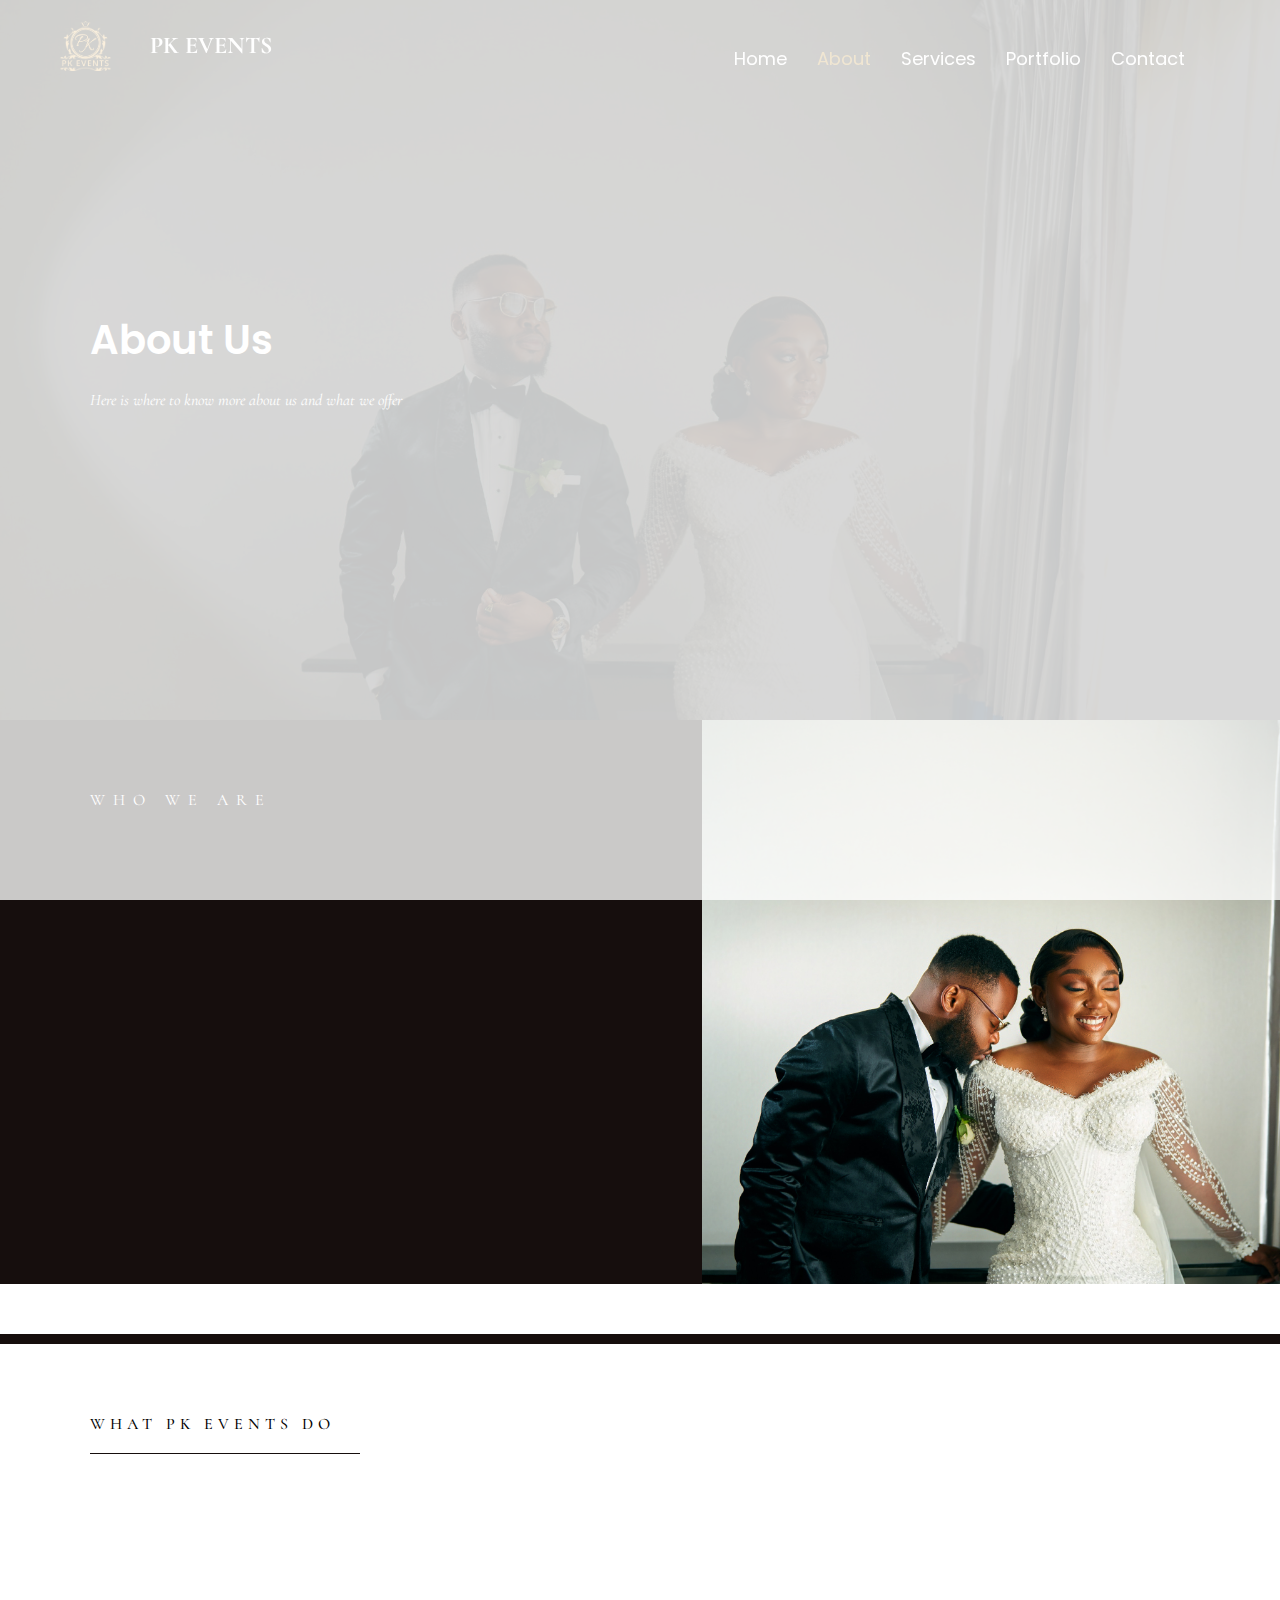
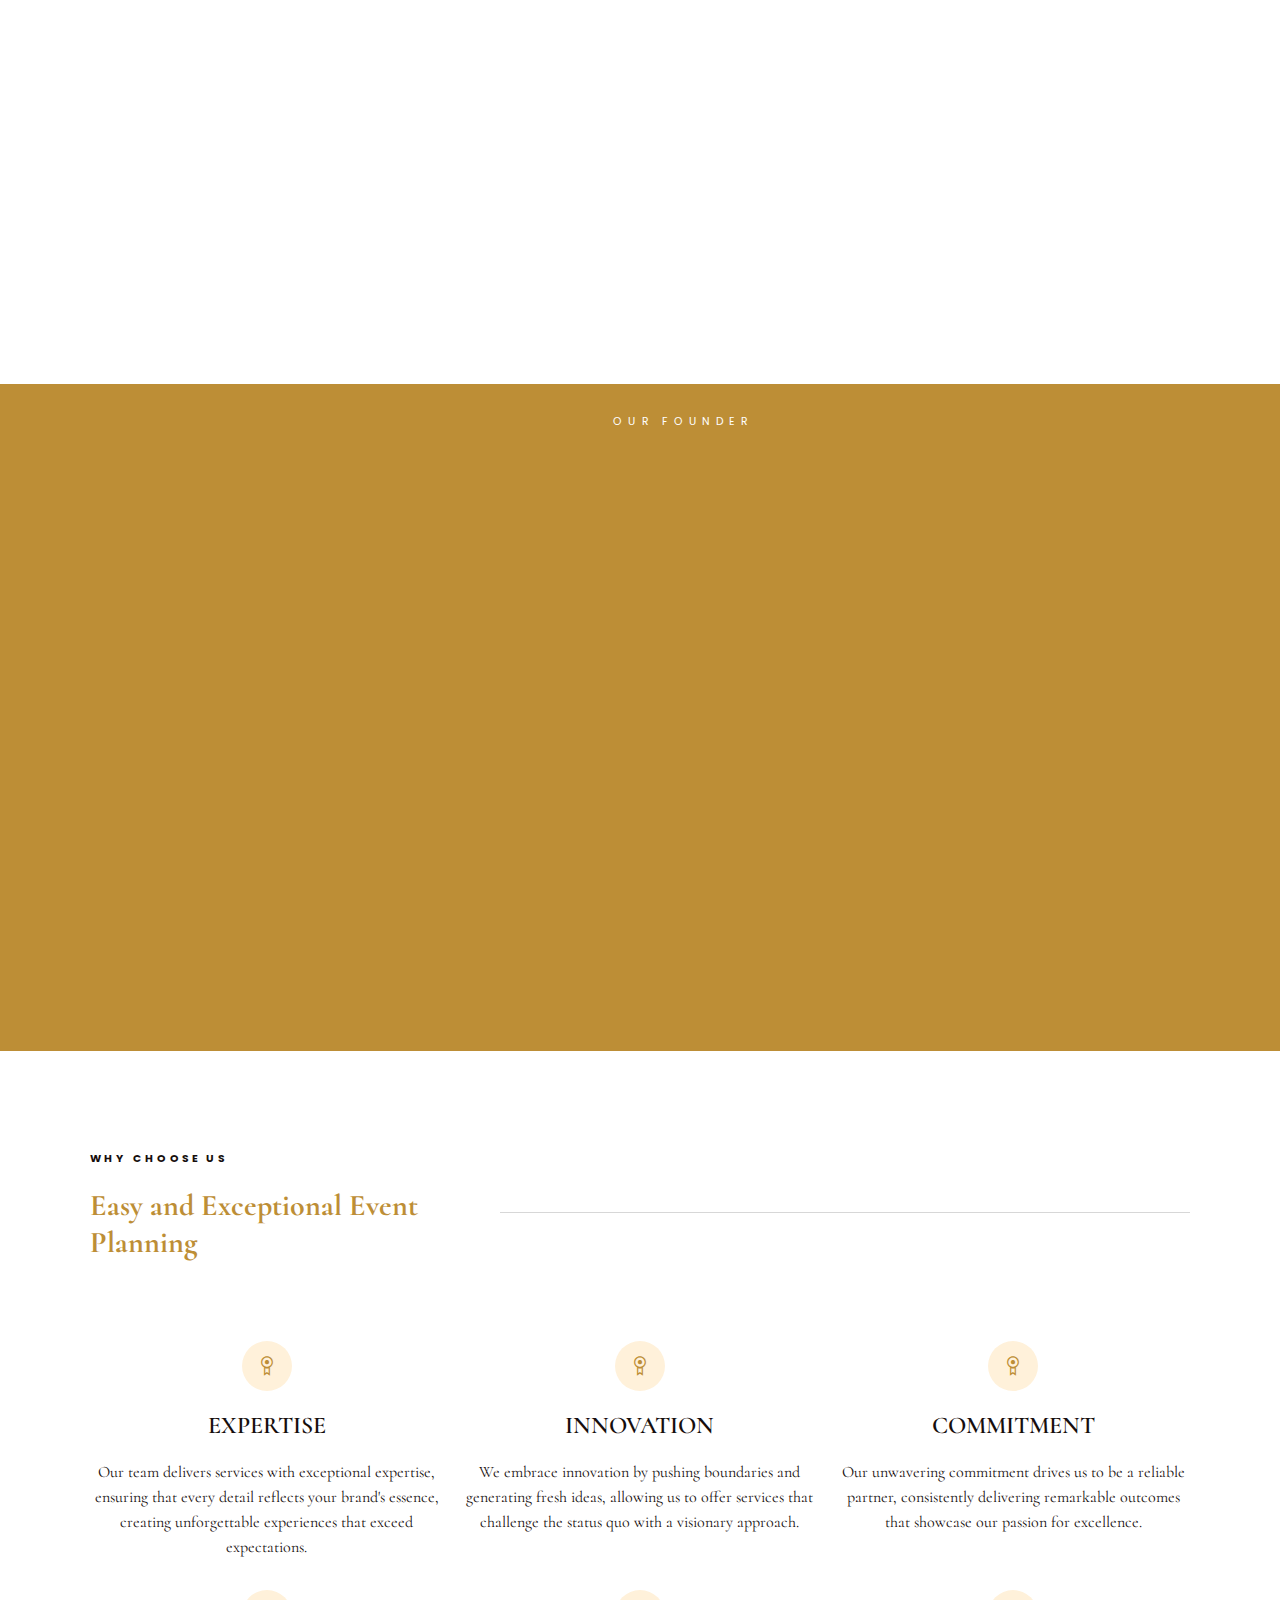
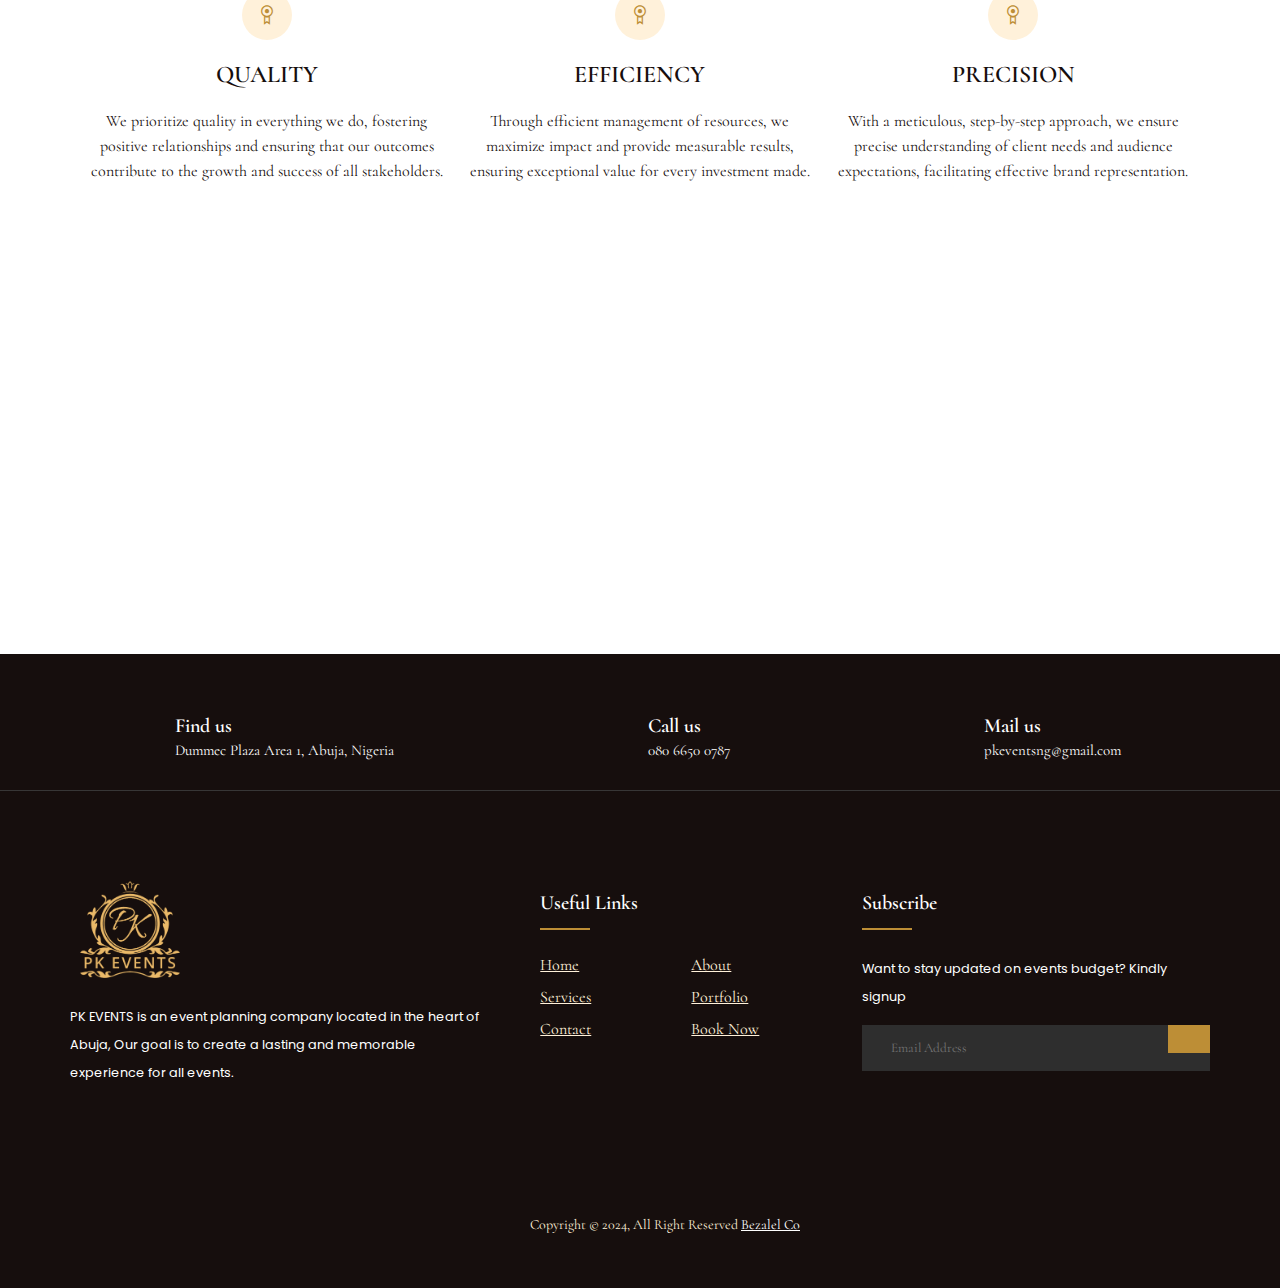
==== about.html @ f6551517 "first commit" ====
<!DOCTYPE html>
<html lang="en">
<head>
    <meta charset="UTF-8">
    <meta name="viewport" content="width=device-width, initial-scale=1.0">
    <title>PK EVENTS | About Us</title>
    <meta name="description" content="CREATING EXQUISITE EVENTS">


    <link rel="stylesheet" href="https://cdnjs.cloudflare.com/ajax/libs/OwlCarousel2/2.3.4/assets/owl.carousel.min.css" integrity="sha512-tS3S5qG0BlhnQROyJXvNjeEM4UpMXHrQfTGmbQ1gKmelCxlSEBUaxhRBj/EFTzpbP4RVSrpEikbmdJobCvhE3g==" crossorigin="anonymous" referrerpolicy="no-referrer" />
    <link rel="stylesheet" href="https://cdnjs.cloudflare.com/ajax/libs/OwlCarousel2/2.3.4/assets/owl.theme.default.min.css" integrity="sha512-sMXtMNL1zRzolHYKEujM2AqCLUR9F2C4/05cdbxjjLSRvMQIciEPCQZo++nk7go3BtSuK9kfa/s+a4f4i5pLkw==" crossorigin="anonymous" referrerpolicy="no-referrer" />


    <link rel="stylesheet" href="https://themify.me/wp-content/themes/themifyme/css/themify-icons.css">

    <!--==========FavIcon========-->
    <link rel="icon" type="image/x-icon" href="/image/logo.png">

    <!--============Google Fonts================-->

    <link rel="preconnect" href="https://fonts.googleapis.com">
    <link rel="preconnect" href="https://fonts.gstatic.com" crossorigin>

    <link href="https://fonts.googleapis.com/css2?family=Cormorant+Garamond:ital,wght@0,300;0,400;0,500;0,600;0,700;1,300;1,400;1,500;1,600;1,700&display=swap" rel="stylesheet">


    <link href="https://fonts.googleapis.com/css2?family=Raleway:ital,wght@0,100..900;1,100..900&display=swap" rel="stylesheet">

    
    
    <link href="https://fonts.googleapis.com/css2?family=Parisienne&display=swap" rel="stylesheet">
    <!--====================Font Awesome======================-->

    <link rel="stylesheet" href="https://cdnjs.cloudflare.com/ajax/libs/font-awesome/6.1.2/css/all.min.css" 
     integrity="sha512-1sCRPdkRXhBV2PBLUdRb4tMg1w2YPf37qatUFeS7zlBy7jJI8Lf4VHwWfZZfpXtYSLy85pkm9GaYVYMfw5BC1A=="
      crossorigin="anonymous" 
     referrerpolicy="no-referrer" />

     <link rel="stylesheet" href="path/to/font-awesome/css/font-awesome.min.css">

     <link rel="stylesheet" href="https://cdnjs.cloudflare.com/ajax/libs/font-awesome/6.0.0-beta3/css/all.min.css" integrity="sha384-k6RqeWeci5ZR/Lv4MR0sA0FfDOM63cbz6SMjf2PgxGRc5mWut8PjCoanOz3Di0A4" crossorigin="anonymous">

    <!--=====Cascading Style Sheet====-->

     <link rel="stylesheet" href="style.css">

     <link rel="stylesheet" href="css/themify-icons.css">
     <link rel="stylesheet" href="css/plugins.css" />
     <link rel="stylesheet" href="css/font-awesome.min.css">


     <!---------------------CSP--------------------->
     


     <!--=====Media Query====-->

     <link rel="stylesheet" href="mediaquery.css">

    <!--============ Boxicons ===============-->

    <link href='https://unpkg.com/boxicons@2.1.4/css/boxicons.min.css' rel='stylesheet'>
  
    <!------------AOS--------------->
  <link href="https://cdn.jsdelivr.net/npm/aos@2.3.4/dist/aos.css" rel="stylesheet">

  <!-------------------YOUTUBE POPUP---------------------------->


  <link rel="stylesheet" href="YouTubePopUp.css">




</head>
<body>

     <!-- Preloader -->
     <div class="preloader-bg"></div>
     <div id="preloader">
         <div id="preloader-status">
             <div class="preloader-position loader"> <span></span> </div>
         </div>
     </div>


    <header>
        <nav class="navbar">
            <div class="logo">
                <a href="index.html"><img src="image/logo.png">
                <h4>PK EVENTS</h4></a>
            </div>
            <div class="menu-icon">
                <i class="ti-menu"></i>
            </div>
            <ul class="nav-menu">
                <li><a href="index.html" class="nav-link active">Home</a></li>
                <li><a href="about.html" class="nav-link">About</a></li>
                <li><a href="about.html#service" class="nav-link">Services</a></li>
                <li><a href="portfolio.html" class="nav-link">Portfolio</a></li>
                <li><a href="book.html" class="nav-link">Contact</a></li>
            </ul>
        </nav>
    </header>



    <!-------------------------HERO FOR OTHER PAGE------------------------------>

   <section id="hero">

        <div class="hero1">
            <h2>About Us</h2>
            <p>Here is where to know more about us and what we offer</p>
        </div>


   </section>


   <!-------------------------WELCOME--------------------->


   <section id="wec">

    <div class="wec0">
        <div class="wec1">
            <h6>WHO WE ARE</h6>
            <h2 data-aos="fade-up">Crafting <span>Celebrations</span> Made For You.</h2>
            <p data-aos="fade-up" data-aos-delay="200">At PK Events, we are a Abuja-based event planning company dedicated to delivering exceptional and personalized event experiences. We specialize in event design, planning, and management, ensuring every detail reflects your unique vision. Whether you're hosting a small gathering or a grand celebration, we bring creativity and precision to every event, making it truly unforgettable.

                <br><br>With a network of top-tier vendors and a team committed to excellence, we ensure every detail is covered to provide exceptional quality and comfort. Our focus is on delivering unmatched customer service while crafting events that truly stand out.</p>
        </div>

        <div class="wec-image">
            <img src="image/19.jpg" alt="image" data-aos="fade-up" data-aos-delay="300">
        </div>
    </div>
</section>


<!-------------------------READ ABOUT US--------------------->

<section id="service">
    <div class="service1">
        <div class="service2">

            <h3>WHAT PK EVENTS DO</h3>
            <!-- <div class="line"></div> -->

        </div>
        <div class="service3">
            

                <div class="service4" data-aos="fade-right">

                    <h2 style="color: var(--dark-main-color);">EVENTS PLANNING</h2>
                    <p>Our event planning services bring your vision to life. From concept to execution, we manage every detail to ensure a seamless experience. Whether it's a wedding, corporate event, or special celebration, our dedicated team focuses on logistics, vendor coordination, and design. Let us create memorable moments tailored to your needs, allowing you to relax and enjoy the process.</p>
                    
                </div>
    
                <div class="service4"data-aos="fade-up" data-aos-delay="200">
    
                    <h2 style="color: var(--dark-main-color);">COOPERATE EVENTS</h2>
                    <p>Our corporate event planning ensures seamless execution from start to finish. Whether it’s a small meeting or a large conference, we handle everything—venue selection, logistics, and vendor coordination—allowing you to focus on your business goals. We bring precision and attention to detail, ensuring a professional and impactful event.</p>
                   
                </div>
    
    
                <div class="service4"data-aos="fade-left" data-aos-delay="300">
    
                    <h2 style="color: var(--dark-main-color);">EVENTS CONSULTANCY</h2>
                    <p>Our event consultancy services offer expert guidance tailored to your needs. We assist with refining your vision, managing logistics, and ensuring all details align with your goals. Whether you seek strategic advice or execution support, our dedicated team is committed to making your event a success. Let us help you create impactful experiences that resonate.</p>
                    
                </div>


        
            
        </div>
    </div>
   </section>


   <!------------------------FOUNDER------------------------->

   <section id="fou">

        

    <div class="fou0">

        <div class="fou-image">
            <img src="image/8.jpg" alt="image" data-aos="fade-up" data-aos-delay="300">
        </div>


        <div class="fou1">
            <h6>OUR FOUNDER</h6>
            <h2 data-aos="fade-up">MEET THE <span>Founder</span></h2>
            <p data-aos="fade-up" data-aos-delay="200">Chinenye is the founder and creative visionary behind PK Events, a company celebrated for crafting exceptional event experiences. With a background in event planning and a passion for turning dreams into reality, she has earned a reputation for her meticulous attention to detail and a personalized approach to each project.

                <br><br>Chinenye and her talented team have successfully planned over 100 events, ranging from stunning weddings to impactful corporate gatherings. Her journey began with a desire to create memorable occasions that reflect clients' unique personalities. Chinenye's ability to manage complex logistics with grace and professionalism has made her a sought-after expert in the industry.
                
                <br><br>At PK Events, she leads her dedicated team to ensure every detail is executed flawlessly, from initial concept to final execution. Her commitment to excellence and passion for seamless experiences have earned her the trust and loyalty of her clients, making PK Events a top choice for those seeking unforgettable celebrations.</p>
        </div>

        
    </div>

    




</section>



<!-------------------------BLUEPRINT-------------------------------------->


<section id="sce">
    <div class="sce0">
        <div class="sce1">
            <h6>WHY CHOOSE US</h6>

            <div class="bp">
                <h1>Easy and Exceptional Event Planning</h1>
                <div class="bp-line"></div>
            </div>
            
        </div>

        <div class="blp">

            <div class="blp1">

                <div class="badge-container">
                    <i class="ti-medall-alt badge-icon"></i>
                </div>

                <h3>EXPERTISE</h3>
                <p>Our team delivers services with exceptional expertise, ensuring that every detail reflects your brand's essence, creating unforgettable experiences that exceed expectations.</p>
            </div>

            <div class="blp1">

                <div class="badge-container">
                    <i class="ti-medall-alt badge-icon"></i>
                </div>

                <h3>INNOVATION</h3>
                <p>We embrace innovation by pushing boundaries and generating fresh ideas, allowing us to offer services that challenge the status quo with a visionary approach.</p>
            </div>

            <div class="blp1">

                <div class="badge-container">
                    <i class="ti-medall-alt badge-icon"></i>
                </div>

                <h3>COMMITMENT</h3>
                <p>Our unwavering commitment drives us to be a reliable partner, consistently delivering remarkable outcomes that showcase our passion for excellence.</p>
            </div>

            <div class="blp1">

                <div class="badge-container">
                    <i class="ti-medall-alt badge-icon"></i>
                </div>

                <h3>QUALITY</h3>
                <p>We prioritize quality in everything we do, fostering positive relationships and ensuring that our outcomes contribute to the growth and success of all stakeholders.</p>
            </div>

            <div class="blp1">

                <div class="badge-container">
                    <i class="ti-medall-alt badge-icon"></i>
                </div>

                <h3>EFFICIENCY</h3>
                <p>Through efficient management of resources, we maximize impact and provide measurable results, ensuring exceptional value for every investment made.</p>
            </div>

            <div class="blp1">

                <div class="badge-container">
                    <i class="ti-medall-alt badge-icon"></i>
                </div>

                <h3>PRECISION</h3>
                <p>With a meticulous, step-by-step approach, we ensure precise understanding of client needs and audience expectations, facilitating effective brand representation.</p>
            </div>

        </div>

    </div>
</section>




   <!-------------------------CASCADING STYLESHEET---------------------------->

   <style>


    /*------------HERO FOR OTHER PAGE-------*/



    #hero {
        background-image: url(image/20.jpg);
        width: 100%;
        background-size: cover;
        background-repeat: no-repeat;
        object-fit: cover;
        overflow: hidden;
        height: 50vh;
        background-color: #080808b8;
        background-blend-mode: overlay;
        opacity: 1;
        /* margin-top: 100px; */
        text-align: left;
        display: flex;
        flex-direction: column;
        justify-content: center;

        }

        .hero1 {
            color: var(--white-color);
            padding-left: 25px;
            padding-right: 25px;
        }

        .hero1 p {
            color: var(--white-color);
            font-style: italic;
            padding-right: 10%;
        }

        .hero1 h2 {
            font-size: 2.5em;
            font-family: var(--font-2);
            margin-bottom: 20px;
            font-weight: 600;

        }


        /*-----------WELCOME FOR ABOUT----------*/


        .wec1 h6 {
        letter-spacing: 0.5em;
        font-family: var(--font-2);
        font-weight: 400;
        color: var(--white-color);
        margin-bottom: 20px;
        }

        .wec1 {
            margin-top: 70px;
            padding-left: 25px;
            padding-right: 25px;
        }

        .wec1 p {
            color: var(--white-color);
            font-family: var(--font-1);
        }

        #wec {
        margin-top: 0px;
        margin-bottom: 50px;
        justify-content: center;
        text-align: center;
        overflow: hidden;
        background-color: var(--dark-main-color);
        }

        .wec1 h2 span {
        font-family: custom, cursive;
        color: var(--yellow);
        }

        .wec1 h2 {
            color: var(--white-color);
        }
        .wec0 {
        display: flex;
        flex-direction: column;
        padding-left: 0px;
        padding-right: 0px;
        }

        /* .wec-image {
        width: 100%;
        height: 40vh;
        
        } */

        /* .wec-image img {
            width: 100%;
            
        } */


        /*-------------EXPLORE THE SITE--------*/

        #service {
        background-color: var(--dark-main-color);
        height: 900px;
        display: flex;
        justify-content: center;
        /* align-items: center; */
        text-align: center;
        overflow: hidden;
        margin-bottom: 50px;
        }

        .service1 {
        background-color: var(--white-color);
        width: 100%;
        position: relative;
        text-align: left;
        padding-top: 20px;
        margin-top: 10px;
        height: auto;
        padding-left: 25px;
        padding-right: 25px;
        }


        .service3 {
        display: flex;
        flex-direction: column;
        gap: 50px;
        }

        .service2 h3 {
        font-family: var(--font-1);
        font-weight: 500;
        letter-spacing: 5px;
        font-size: 0.8em;
        display: inline-block;
        position: relative;
        }


        .service2 h3::after {
        content: "";
        position: absolute;
        bottom: -20px; 
        left: 0px;
        width: 270px; 
        height: 1px; 
        background-color: var(--dark-main-color);
        }

        

        .service4 {
        margin-top: 50px;
        
        }

        
        .service4 h2 {
        margin-bottom: 10px;
        color: var(--yellow);
        font-weight: 500;
        }

        .service4 p {
        padding-right: 20px;
        line-height: 1.7em;
        margin-bottom: -80px;
        }

        .service4 i {
        margin-left: 10px;
        position: relative;
        top: 2px;
        }

        .but {
        background-color: none;
        display: inline-block;
        padding: 15px 30px;
        cursor: pointer;
        border-top: 1px solid var(--dark-main-color);
        border-bottom: 1px solid var(--dark-main-color);
        -webkit-transition: all 500ms ease;
        transition: all 500ms ease;
        }

        .but:hover {
        background-color: var(--yellow);
        }


         /*---------FOUNDER---------*/


         #fou {
            margin-top: 0px;
            margin-bottom: 50px;
            justify-content: center;
            text-align: center;
            overflow: hidden;
            /* display: flex; */
            background-color: var(--gold-color);
        }


        .fou-image {
        width: 100%;
        /* height: 40vh; */
        
        
        } 

        .fou-image img {
            width: 100%;
            /* position: relative; */
            /* top: 400px; */
            
        }

        .fou1 h2 span {
        font-family: custom, cursive;
        color: var(--dark-main-color);
        }

        .fou1 h2 {
            color: var(--white-color);
        }

        .fou0 {
            display: flex;
            flex-direction: column;
            padding-left: 0px;
            padding-right: 0px;
        }


        .fou1 h6 {
        letter-spacing: 0.5em;
        font-family: var(--font-2);
        font-weight: 400;
        color: var(--white-color);
        margin-bottom: 20px;
        }

        .fou1 {
            margin-top: 70px;
            padding-left: 20px;
            padding-right: 20px;
        }

        .fou1 p {
            color: var(--white-color);
            margin-bottom: 30px;
        }


        /*-------------ROADMAP-----------*/



        #sce {
            margin-top: 100px;
            margin-bottom: 80px;
        }

        .sce0 {
            padding-left: 25px;
            padding-right: 25px;
        }

        .sce1 h6 {
            margin-bottom: 20px;
            color: var(--dark-main-color);
            font-family: var(--font-2);
            letter-spacing: 0.3em;
        }

        .sce1 h1 {
            margin-bottom: 70px;
            font-family: var(--font-1);
            font-size: 30px;
            font-weight: bolder;
            color: var(--gold-color);

        }

        .blp {
            display: flex;
            flex-direction: column;
            gap: 10px;
        }

        .blp1 h3 {
            margin-bottom: 20px;
            margin-top: 20px;
            font-size: 1.2em;
            color: var(--dark-main-color);
            text-align: center;
        }

        .blp1 p {
            line-height: 25px;
            font-weight: 400;
            color: var(--dark-main-color);
            text-align: center;
        }

        /* Badge container */
        .badge-container {
            position: relative;
            display: flex;
            justify-content: center;
            align-items: center;
        }

        /* Badge icon styling */
        .badge-icon {
            font-size: 20px;
            color: var(--gold-color);
            background-color: var(--lpurple); /* Whitish-red background */
            border-radius: 50%;
            padding: 15px;
            /* box-shadow: 0 4px 8px rgba(0, 0, 0, 0.2); */
            animation: pulse 1.5s infinite;
            margin-top: 10px;
        }

        /* Bounce animation */
        @keyframes pulse {
        0% {
            transform: scale(1);
            opacity: 1;
        }
        50% {
            transform: scale(1.1);
            opacity: 0.8;
        }
        100% {
            transform: scale(1);
            opacity: 1;
        }

        
    }


        /*---------------------BOOK NOW---------------*/

        #gst {
        background-image: url(image/17.jpg);
        height: 40vh;
        background-repeat: repeat;
        background-size: cover;
        display: flex;
        flex-direction: column;
        justify-content: center;
        align-content: center;
        text-align: center;
        gap: 20px;
        background-blend-mode: overlay;
        background-color: #160e0d8d;
        }

        #gst h1 {
        color: white;
        font-size: 1.5em;
        }

        #gst p {
        font-family: var(--font-2);
        color: var(--white-color);
        letter-spacing: 0.2em;
        }

        #gst button {
        padding: 10px 40px;
        background-color: var(--yellow);
        border: none;
        }

        


        /*---------------MEDIA QUERY-----------*/



        @media (min-width: 728px) {


            /*------------HERO FOR OTHER PAGE-------*/



            .hero1 {
                color: var(--white-color);
                padding-left: 50px;
                padding-right: 50px;
            }


            /*-------------WELCOME--*/

            
            .wec1 h6 {
            letter-spacing: 0.5em;
            font-family: var(--font-1);
            font-weight: 400;
            color: var(--white-color);
            margin-bottom: 20px;
            font-size: 1em;
            }


            .wec1 {
            margin-top: 70px;
            padding-left: 50px;
            padding-right: 50px;
        }


        /*------------READ ABOUT US ---------*/


        .service1 {
        background-color: var(--white-color);
        width: 100%;
        position: relative;
        text-align: left;
        padding-top: 70px;
        margin-top: 10px;
        height: auto;
        padding-left: 50px;
        padding-right: 50px;
      }

      #service {
        background-color: var(--dark-main-color);
        height: 800px;
        display: flex;
        justify-content: center;
        /* align-items: center; */
        text-align: center;
        overflow: hidden;
        margin-bottom: 50px;
      }

      .service3 {
        display: grid;
        grid-template-columns: repeat(2, 1fr);
        margin-top: 50px;
      }
      

        /*------------------FOUNDER-----------*/


        .fou1 {
            margin-top: 70px;
            padding-left: 50px;
            padding-right: 50px;
            margin-bottom: 30px;
        }


        .fou1 p {
            color: var(--white-color);
            margin-bottom: 0px;
            font-size: 1.3em;
        }


        /*------------------ROADMAP-------------*/

        .sce0 {
            padding-left: 50px;
            padding-right: 50px;
        }

        .blp {
            display: grid;
            grid-template-columns: repeat(3, 1fr);
        }

        .blp1 h3 {
            font-size: 1.5em;
            font-weight: 600;
        }


        .bp {
            display: flex;
            gap: 40px;
        }


        .bp-line {
            width: 60%;
            height: 1px;
            background-color: rgba(0, 0, 0, 0.155);
            position: relative;
            top: 25px;
        }


        }



        @media (min-width: 1024px) {

             /*------------HERO FOR OTHER PAGE-------*/



             #hero {
            background-image: url(image/20.jpg);
            width: 100%;
            background-size: cover;
            background-repeat: no-repeat;
            object-fit: cover;
            overflow: hidden;
            height: 80vh;
            background-color: #080808b8;
            background-blend-mode: overlay;
            opacity: 1;
            
            text-align: left;
            display: flex;
            flex-direction: column;
            justify-content: center;

            }

        .hero1 {
            color: var(--white-color);
            padding-left: 90px;
            padding-right: 90px;
        }

        .hero1 p {
            color: var(--white-color);
            font-style: italic;
            padding-right: 10%;
        }

        .hero1 h2 {
            font-size: 2.5em;
            font-family: var(--font-2);
            margin-bottom: 20px;

        }


        .wec0 {
        display: flex;
        flex-direction: row;
        padding-left: 40px;
        padding-right: 0px;
        }


        /*-----------EXPLORE--------*/


      .service3 {
        display: grid;
        grid-template-columns: repeat(3, 1fr);
        margin-top: 50px;
      }
      

      .service1 {
        background-color: var(--white-color);
        width: 100%;
        position: relative;
        text-align: left;
        padding-top: 70px;
        margin-top: 10px;
        height: auto;
        padding-left: 90px;
        padding-right: 90px;
      }
    
    
      .service4c {
        position: relative;
        top: 50px;
      }
    
      .service2 h3 {
        font-family: var(--font-1);
        font-weight: 500;
        letter-spacing: 5px;
        font-size: 1em;
        display: inline-block;
        position: relative;
      }


      #service {
        background-color: var(--dark-main-color);
        height: 600px;
        display: flex;
        justify-content: center;
        /* align-items: center; */
        text-align: center;
        overflow: hidden;
        margin-bottom: 50px;
      }


        /*------------founder--------*/


        .fou0 {
            display: flex;
            flex-direction: row;
            padding-left: 0px;
            padding-right: 0px;
            gap: 90px;
        }


            .fou1 {
               
                text-align: left;
                padding-right: 90px;
                margin-top: 30px;
                padding-left: 40px;
                margin-bottom: 0px;
                
            }


            .fou-image {
                width: 200%;
            
            } 

            .fou-image img {
                width: 110%;
                
                
            }


            .fou1 p {
            color: var(--white-color);
            margin-bottom: 0px;
            font-size: 1.3em;
        }


        /*--------------------ROADMAP------------*/

        .sce0 {
            padding-left: 90px;
            padding-right: 90px;
        }

        .blp {
            display: grid;
            grid-template-columns: repeat(3, 1fr);
            gap: 20px;
        }

        .blp1 h3 {
            font-size: 1.5em;
            font-weight: 600;
        }

        .bp {
            display: flex;
            gap: 40px;
        }


        .bp-line {
            width: 75%;
            height: 1px;
            background-color: rgba(0, 0, 0, 0.155);
            position: relative;
            top: 25px;
        }






            
        }





   </style>


    

    


    <!-----------------------GET STARTED---------------------------->
    

 <section id="gst" data-aos="fade-right">

    <h1>What are you waiting for?</h1>
    <p>Let's plan your coming event</p>
    <a href="book.html"><button>Get a quote</button></a>
 
  </section>


   



    <!------------------------FOOOTER------------------>
    

    <footer class="footer-section">
        <div class="container">
            <div class="footer-cta pt-5 pb-5">
                <div class="row">
                    <div class="col-xl-4 col-md-4 mb-30">
                        <div class="single-cta">
                            <i class="fas fa-map-marker-alt"></i>
                            <div class="cta-text">
                                <h4>Find us</h4>
                                <span>Dummec Plaza Area 1, Abuja, Nigeria</span>
                            </div>
                        </div>
                    </div>
                    <div class="col-xl-4 col-md-4 mb-30">
                        <div class="single-cta">
                            <i class="fas fa-phone"></i>
                            <div class="cta-text">
                                <h4>Call us</h4>
                                <span>080 6650 0787</span>
                            </div>
                        </div>
                    </div>
                    <div class="col-xl-4 col-md-4 mb-30">
                        <div class="single-cta">
                            <i class="far fa-envelope-open"></i>
                            <div class="cta-text">
                                <h4>Mail us</h4>
                                <span>pkeventsng@gmail.com</span>
                            </div>
                        </div>
                    </div>
                </div>
            </div>
            <div class="footer-content pt-5 pb-5">
                <div class="row">
                    <div class="col-xl-4 col-lg-4 mb-50">
                        <div class="footer-widget">
                            <div class="footer-logo">
                                <a href="index.html"><img src="image/logo.png" class="img-fluid" alt="logo"></a>
                            </div>
                            <div class="footer-text">
                                <p>PK EVENTS is an event planning company located in the heart of Abuja, Our goal is to create a lasting and memorable experience for all events.</p>
                            </div>
                            <!-- <div class="footer-social-icon">
                                <span>Follow us</span>
                                <a href="https://web.facebook.com/eventzplug/about/?paipv=0&eav=AfYDmyXG3iDHaQCHQPQgJGpD9OFKwocmtVaE1_wZzXCqQkbcbUXfXtDyyXnaFEkW-II&_rdc=1&_rdr"><i class="fab fa-facebook-f facebook-bg"></i></a>
                                <a href="https://www.instagram.com/pkevents_/"><i class="fa-brands fa-instagram twitter-bg"></i></a>
                                
                            </div> -->
                        </div>
                    </div>
                    <div class="col-xl-4 col-lg-4 col-md-6 mb-30">
                        <div class="footer-widget">
                            <div class="footer-widget-heading">
                                <h3>Useful Links</h3>
                            </div>
                            <ul>
                                <li><a href="index.html">Home</a></li>
                                <li><a href="about.html">About</a></li>
                                <li><a href="about.html#service">Services</a></li>
                                <li><a href="portfolio.html">Portfolio</a></li>
                                <li><a href="book.html#contact">Contact</a></li>
                                <li><a href="book.html">Book Now</a></li>
                                
                            </ul>
                        </div>
                    </div>
                    <div class="col-xl-4 col-lg-4 col-md-6 mb-51">
                        <div class="footer-widget">
                            <div class="footer-widget-heading">
                                <h3>Subscribe</h3>
                            </div>
                            <div class="footer-text mb-25">
                                <p>Want to stay updated on events budget? Kindly signup</p>
                            </div>
                            <div class="subscribe-form">
                                <form id="subscribeForm" method="POST">
                                    <input type="email" id="email" name="email" placeholder="Email Address" required>
                                    <button type="submit"><i class="fab fa-telegram-plane"></i></button>
                                </form>
                                <div id="successMessage" style="display:none; color: var(--lpurple); margin-top: 10px;">Thanks For Subscribing!</div>
                            </div>
                        </div>
                    </div>
                </div>
            </div>
        </div>
        <div class="copyright-area">
            <div class="container">
                <div class="row">
                    <div class="col-xl-6 col-lg-6 text-center text-lg-left">
                        <div class="copyright-text">
                            <p>Copyright &copy; 2024, All Right Reserved <a href="https://bezalelco.xyz">Bezalel Co</a></p>
                        </div>
                    </div>
                    
                </div>
            </div>
        </div>
    </footer>

    <script>

        ///FORM SUBMISSION FOR FOOTER


document.getElementById('subscribeForm').addEventListener('submit', function(event) {
    event.preventDefault(); // Prevent the default form submission

    const email = document.getElementById('email').value;
    const formData = new FormData();
    formData.append('email', email);

    // Send form data to Formspree using fetch
    fetch('https://formspree.io/f/mgvevvkz', {
        method: 'POST',
        body: formData,
        headers: {
            'Accept': 'application/json'
        }
    })
    .then(response => {
        if (response.ok) {
            const successMessage = document.getElementById('successMessage');
            successMessage.style.display = 'block';

            // Hide success message after 5 seconds
            setTimeout(() => {
                successMessage.style.display = 'none';
            }, 5000);

            // Reset the form
            document.getElementById('subscribeForm').reset();
        } else {
            alert('Oops! There was a problem submitting your form.');
        }
    })
    .catch(error => {
        console.error('Error:', error);
        alert('There was an error submitting the form.');
    });
});


    </script>
    

    <!------------------------------JAVASCRIPT------------------------------->

    
    <script src="https://code.jquery.com/jquery-3.6.0.min.js"></script>
    <script src="https://cdnjs.cloudflare.com/ajax/libs/jquery/3.7.1/jquery.min.js" integrity="sha512-v2CJ7UaYy4JwqLDIrZUI/4hqeoQieOmAZNXBeQyjo21dadnwR+8ZaIJVT8EE2iyI61OV8e6M8PP2/4hpQINQ/g==" crossorigin="anonymous" referrerpolicy="no-referrer"></script>

    <script src="https://cdnjs.cloudflare.com/ajax/libs/OwlCarousel2/2.3.4/owl.carousel.min.js" integrity="sha512-bPs7Ae6pVvhOSiIcyUClR7/q2OAsRiovw4vAkX+zJbw3ShAeeqezq50RIIcIURq7Oa20rW2n2q+fyXBNcU9lrw==" crossorigin="anonymous" referrerpolicy="no-referrer"></script>
    

    
    
    <script src="script.js"></script>
    <script src="YouTubePopUp.js"></script>

    <script src="https://cdn.jsdelivr.net/npm/aos@2.3.4/dist/aos.js"></script>


    <script>
        AOS.init({
            duration: 1000,
            once: true,
        });
    </script>

    
</body>
</html>
---- style.css ----
@import url('https://fonts.googleapis.com/css2?family=Cormorant:ital,wght@0,300..700;1,300..700&display=swap');
@import url('https://fonts.googleapis.com/css2?family=Josefin+Sans:ital,wght@0,100..700;1,100..700&display=swap');
@import url('https://fonts.googleapis.com/css2?family=Poppins:ital,wght@0,100;0,200;0,300;0,400;0,500;0,600;0,700;0,800;0,900;1,100;1,200;1,300;1,400;1,500;1,600;1,700;1,800;1,900&display=swap');





@font-face {
    font-family: 'custom';
    src: url(font/Dantina.ttf) format('truetype');
}


/* @font-face {
    font-family: 'FontAwesome';
    src: url(font/fontawesome-webfont.eot?v=4.7.0);
    src: url(font/fontawesome-webfont.eot?#iefix&v=4.7.0) format('embedded-opentype'),url('../fonts/fontawesome-webfont.woff2?v=4.7.0') format('woff2'),url('../fonts/fontawesome-webfont.woff?v=4.7.0') format('woff'),url('../fonts/fontawesome-webfont.ttf?v=4.7.0') format('truetype'),url('../fonts/fontawesome-webfont.svg?v=4.7.0#fontawesomeregular') format('svg');
    font-weight: normal;
    font-style: normal
} */




*{
    margin: 0;
    padding: 0;
    box-sizing: border-box;
    font-family: "Cormorant", serif;
}


:root {
  --gold-color:#bd8e36;
  --yellow:#fac11a;
  --purple: #bd8e36;
  --lightgold-color:#fdf9f2;
  --red-color: #e42826;
  --lpurple:#fff1da;
  --white-color: white;
  --fade-out:rgb(85, 85, 85);
  --dark-main-color:#160e0d;
  --font-1:"Cormorant", serif;
  --font-2: "Poppins", sans-serif;
  --font-3: "Josefin Sans", sans-serif;
    
}


/*==================LOADER===========*/

/* ======= New Modern Preloader ======= */
.preloader-bg,


#preloader {
  position: fixed;
  width: 100%;
  height: 100%;
  background: #ffffff; /* Clean white background */
  z-index: 999999;
  display: flex;
  justify-content: center;
  align-items: center;
}

.loader {
  width: 60px;
  height: 60px;
  border: 4px solid rgba(255, 215, 0, 0.3); /* Lighter shade of gold for the ring */
  border-top: 4px solid var(--gold-color); /* Solid gold for the rotating part */
  border-radius: 50%;
  animation: spin 1s linear infinite;
}

@keyframes spin {
  0% { transform: rotate(0deg); }
  100% { transform: rotate(360deg); }
}




/* body {
  overflow: hidden;
} */

/*============HEADER===========*/


header {
    position: fixed;
    width: 100%;
    top: 0;
    z-index: 1000;
}

.navbar {
    display: flex;
    justify-content: space-between;
    align-items: center;
    padding: 15px 30px;
    background: transparent;
    transition: background 0.3s ease;
}

.logo img {
    height: 50px;
    position: relative;
    right: 30px;
}

.logo {
    display: flex;
    flex-direction: row;
    position: relative;
    width: 100%;
    padding-left: 25px;
}

.logo h4 {
  position: absolute;
  left: 50px;
  top: 10px;
  font-size: 1.5em;
  color: var(--white-color);
}


.menu-icon {
    cursor: pointer;
    color: white;
    font-size: 24px;
}

.nav-menu {
    list-style: none;
    display: none;
    text-align: left;
    background: white;
    position: absolute;
    top: 100px;
    right: 0;
    width: 100%;
    padding: 20px;
    transition: 0.3s ease-in-out;
}

.nav-menu.open {
    display: flex;
    flex-direction: column;
}

.nav-menu li {
    position: relative;
}

.nav-link {
    color: black;
    text-decoration: none;
    font-size: 18px;
    padding: 10px 20px;
    display: block;
    transition: color 0.3s;
}

.nav-link.active {
    color: var(--purple);
}

.nav-link:hover {
    color: var(--lpurple);
}



/*----------------------STYLE FOR HERO----------*/



#hero {
    position: relative;
    height: 100vh;
    overflow: hidden;
}

.hero {
    position: relative;
    height: 100%;
    overflow: hidden;
}

.slide {
    position: absolute;
    top: 0;
    left: 0;
    width: 100%;
    height: 100%;
    background-size: cover;
    background-position: center;
    opacity: 1;
    transition: opacity 0.7s ease-in-out;
}

.slide.active {
    z-index: 2;
}

.slide.previous {
    z-index: 1;
}

.slide.sliding-down {
    animation: slideRight 0.7s ease-in-out;
}

.overlay {
    position: absolute;
    top: 0;
    left: 0;
    width: 100%;
    height: 100%;
    background-color: rgba(50, 35, 12, 0.5);
}

.content {
    position: absolute;
    top: 50%;
    left: 50%;
    transform: translate(-50%, -50%);
    text-align: center;
    color: white;
    z-index: 3;
    opacity: 1;
    transition: opacity 0.5s ease-in-out;
}

.content a {
  font-family: var(--font-2);
}

.hero-heading {
    font-size: 3rem;
    margin-bottom: 1rem;
    opacity: 0;
    transform: translateY(20px);
    transition: opacity 0.5s ease, transform 0.5s ease;
}

 .hero-paragraph {
    font-size: 1rem;
    margin-bottom: 2rem;
    opacity: 0;
    transition: opacity 0.5s ease;
    font-family: var(--font-2);
    letter-spacing: 0.31em;
}


.cta-button {
    display: inline-block;
    padding: 10px 40px;
    background-color: var(--dark-main-color);
    color: white;
    text-decoration: none;
    border-radius: 5px;
    border: none;
    font-size: 1rem;
    opacity: 0;
    transform: scale(0.8);
    transition: opacity 0.5s ease, transform 0.5s ease;
}

@keyframes slideRight {
    from {
        transform: translateX(-100%);
    }
    to {
        transform: translateX(0);
    }
}

.fade-up {
    opacity: 1;
    transform: translateX(0);
}

.fade-in {
    opacity: 1;
}

.zoom-in {
    opacity: 1;
    transform: scale(1);
}


/* Hide the content when slide is not active */
.slide:not(.active) .content {
opacity: 0;
transform: translateX(20px);
}

.slide.active .content {
opacity: 1;
}


/*-------------------AS SEEN ON---------------*/


#infy {
  display: flex;
  margin-top: 100px;
  align-items: center;
  align-content: center;
  overflow: hidden;
  justify-content: center;
  text-align: center;
}


.infy4 {
  display: grid;
  grid-template-columns: repeat(2, 1fr);
  height: auto;
  justify-content: center;
  align-items: center;
  gap: 50px;
  align-content: center;
  justify-items: center;
  /* padding-left: 20px;
  padding-right: 20px; */
  
}

.infy3 h2 {
  margin-bottom: 40px;
}


.infy4 img {
  width: 120px;
  height: auto;
}




/*-----------------WELCOME---------*/

#wec {
    margin-top: 80px;
    margin-bottom: 50px;
    justify-content: center;
    text-align: center;
    overflow: hidden;
  }
  
  .wec0 {
    display: flex;
    flex-direction: column;
    padding-left: 20px;
    padding-right: 20px;
  }
  
  .wec1 h2 {
    margin-bottom: 30px;
    font-size: 1.7em;
    font-weight: 500;
    color: #160e0d;
  }
  
  .wec1 h2 span {
    font-family: custom, cursive;
    color: var(--purple);
  }
  
  .wec1 p {
    line-height: 1.8em;
    font-size: 0.9em;
    font-weight: 300;
    font-family: var(--font-1);
    margin-bottom: 30px;
  }
  
  .wec-image {
    width: 100%;
    height: 40vh;
  }
  
  .wec-image img {
    width: 100%;
  }


  



  /*-------------------SATISFACTION-----------------*/


#satis {
    background-image: url(image/8.jpg);
    width: 100%;
    background-size: cover;
    background-repeat: no-repeat;
    object-fit: cover;
    overflow: hidden;
    height: 100vh;
    background-color: #080808bd;
    background-blend-mode: overlay;
    opacity: 1;
    margin-top: 80px;
    display: flex;
    flex-direction: column;
    
}


.expt {
    padding-left: 25px;
    padding-right: 25px;
    margin-top: 70px;
    display: flex;
    flex-direction: column;
    text-align: center;
    gap: 40px;
}

.expt h6 {
    color: var(--gold-color);
    font-size: 1em;
    font-weight: 500;
}

.expt h1 {
    font-family: var(--font-2);
    color: var(--white-color);
    font-size: 1.4em;
    font-weight: 500;
}

.expt span {
    color: var(--gold-color);
    font-family: var(--font-2);
    text-decoration: underline;
}


.client-content h3 {
    margin-bottom: 10px;
    color: var(--white-color);
    font-size: 4em;
    font-weight: 400;
    font-family: var(--font-3);
}

.client-content p {
    color: var(--white-color);
    margin-bottom: 20px;
    font-family: var(--font-2);
}

.c-client {
    margin-top: 40px;
}


/* ======STYLE FOR SERVICES RENDERED======= */


#svc {
  margin-top: 90px;
  overflow: hidden;
  margin-bottom: 50px;
}

.svc0 {
  padding-left: 25px;
  padding-right: 25px;
}

.svc1 {
  display: flex;
  flex-direction: column;
  gap: 30px;
}

.svc2 h5 {
  font-family: var(--font-2);
  color: var(--gold-color);
  margin-bottom: 15px;
  font-weight: 500;
  
}

.svc2 h2 {
  font-weight: bold;
  font-size: 1.9em;
  font-family: var(--font-1);
  color: var(--purplecolor);

}

.svc2 span {
  font-family: custom, cursive;
  position: relative;
  bottom: 0px;
  color: var(--dark-main-color);
}

.svc1 p {
  line-height: 30px;
  margin-bottom: 40px;
  color: var(--dark-main-color);
}


.item {
  position: relative;
  display: inline-block;
  overflow: hidden;
}

.item1 {
  width: 100%;
}

.item img {
  width: 100%;
  transition: all .5s;
}

.item2 {
  position: absolute;
  bottom: 30px;
  padding-left: 25px;
  padding-right: 25px;
}


.item2 a {
  color: inherit;
  text-decoration: none;
}


.item2 h5 {
  font-family: var(--font-1);
  font-size: 1.4em;
  color: var(--white-color);
  font-weight: 500;
}

.item2 span {
  font-family: custom, cursive;
}

.line {
  width: 30%;
  background-color: rgb(199, 199, 199);
  height: 1px;
  margin-top: 10px;
  margin-bottom: 20px;
  transition: width 0.3s ease-in-out;
}

.item:hover .line {
  width: 100%;
  transition: width 0.8s ease-in-out;
}

.rowfac {
  color: var(--white-color);
  font-weight: 500;
  display: none;
  transition: opacity 0.3s ease-in-out;
}

.item:hover .rowfac {
  display: block;
  opacity: 1;
}

.item:hover img {
  transform: scale(1.09);
  filter: brightness(70%);
  transition: transform 1s ease, filter 1s ease;
}


.custom-dots {
  display: flex;
  justify-content: center;
  margin-top: 20px;
}

.custom-dot {
  width: 10px;
  height: 10px;
  margin: 5px;
  background: #ccc; 
  border-radius: 50%;
  cursor: pointer;
  border: none;
}

.custom-dot.active {
  background: #000; 
}



/*============================TESTIMONIAL SECTION==============================*/


#testi {
    background-image: url(image/5.jpg);
    width: 100%;
    background-size: cover;
    background-repeat: no-repeat;
    object-fit: cover;
    overflow: hidden;
    height: 80vh;
    background-color: #080808e8;
    background-blend-mode: overlay;
    opacity: 1;
    margin-top: 0px;
    /* display: flex;
    flex-direction: column; */
    
}


.testimonial-section {
    position: relative;
    overflow: hidden;
    width: 100%;
    color: var(--white-color);
    text-align: center;
    margin-top: 100px;
    
}

.testimonial-section h2 {
    margin-bottom: 80px;
    padding-left: 25px;
    padding-right: 25px;
    font-weight: 500;
}

.testimonial-section i {
    font-style: normal;
    text-decoration: underline;
    color: var(--lpurple);
}

.testimonial-container {
    display: flex;
    transition: transform 0.5s ease-in-out;
    
}

.testimonial {
    min-width: 100%;
    box-sizing: border-box;
    padding-left: 25px;
    padding-right: 25px;
}

.testimonial p {
    font-style: italic;
    font-weight: 400;
    line-height: 1.8em;
    margin-bottom: 50px;
}

.testimonial h4 {
    font-family: var(--font-3);
    font-weight: 300;
    font-size: 1.2em;
    margin-bottom: 10px;
    color: var(--lpurple);
}

.testimonial h5 {
    font-family: var(--font-2);
    font-weight: 400;
    font-size: 0.9em;
}

.testimonial-dots {
    display: none; /* Hidden on mobile */
    position: absolute;
    bottom: 10px;
    width: 100%;
    text-align: center;
}

.dot {
    display: inline-block;
    width: 10px;
    height: 10px;
    margin: 5px;
    background-color: #ccc;
    border-radius: 50%;
    cursor: pointer;
}

.dot.active {
    background-color: #333; /* Active dot color */
}



/*=================SEE OUR WORK===============*/



#pro {
  display: flex;
  background: var(--fadedgold);
  margin-top: 60px;
  margin-bottom: 50px;
  overflow: hidden;
}

.pro1 {
  display: flex;
  flex-direction: column;
  margin-top: 50px;
  padding-left: 25px;
  padding-right: 25px;
  width: 100%;
}


.pro1 h6 {
  color: var(--gold-color);
  font-size: 1em;
  font-weight: 500;
  margin-bottom: 30px;
}

.pro1 h1 {
  font-family: var(--font-1);
  color: var (--dark-main-color);
  font-size: 2em;
  margin-bottom: 30px;
}



.father-category {
  display: flex;
  justify-content: space-around;
  flex-wrap: wrap;
  position: relative;
  /* left: 40px; */
  margin-top: 30px;
}
.category-section {
  position: relative;
  width: 100%;
  height: 350px;
  margin-bottom: 40px;
  overflow: hidden;
  background-color: black;
}
.image-container2 {
  position: relative;
  width: 100%;
  height: 100%;
  opacity: 0.4;
}
.image-container2 img {
  position: absolute;
  top: 0;
  left: 0;
  width: 100%;
  height: 100%;
  object-fit: cover;
  transition: transform 0.5s ease-in-out;
}
.image-container2 .image2 {
  opacity: 0;
  position: absolute;
  transform: scale(1.2);
}
.category-section:hover .image2 {
  opacity: 1;

  transform: scale(1);
}
.category-section:hover .image1 {
  opacity: 0;
  transform: scale(1.2);
}

.category-section h2 {
  position: absolute;
  top: 40%;
  left: 45%;
  transform: translate(-50%, -50%);
  color: white;
  font-family: var(--font-2);
  text-shadow: 1px 1px 2px rgba(0, 0, 0, 0.8);
  font-size: 24px;
  /* z-index: 1; */
  pointer-events: none;
  font-weight: 500;
}

.category-section button {
  /* margin-top: 10px; */
  padding: 10px 30px;
  font-size: 16px;
  left: 50px;
  cursor: pointer;
  border: 2px solid var(--gold-color);
  background: none;
  color: var(--white-color);
  font-family: var(--font-2);
  transition: background-color 0.3s ease;
  position: absolute;
  top: 70%;
}

.category-section button:hover {
  background-color: var(--gold-color);
}


.pro1 a {
  display: inline-flex;
  align-items: center;
  text-decoration: none;
  color: var(--dark-main-color);
  transition: color 0.3s ease;
}

.pro1 h4 {
  margin-bottom: 50px;
}

.pro1 a i {
  margin-left: 10px;
  position: relative;
  top: 2px;
  transition: color 0.3s ease;
}

.pro1 a:hover {
  color: var(--gold-color);
}

.pro1 a:hover i {
  color: var(--gold-color);
}


.arrow-button {
  border-top: 1px solid var(--gold-color);
  border-bottom: 1px solid var(--gold-color);
  align-items: center;
  justify-content: center;
  display: flex;
  padding-left: 20px;
  padding-right: 20px;
  padding-top: 20px;
  padding-bottom: 20px;
  cursor: pointer;
  transition: color 0.3s ease-in-out, background-color 0.3s ease-in-out;
}

.arrow-button a {
  text-decoration: none;
  color: inherit;
  font-style: italic;
}

.arrow-button:hover {
  background-color: var(--gold-color);
  color: var(--white-color);
}


/*-=====================FOOTER==============*/


ul {
    margin: 0px;
    padding: 0px;
}
.footer-section {
  background: var(--dark-main-color);
  position: relative;
}
.footer-cta {
  border-bottom: 1px solid #373636;
  padding-top: 30px;
  padding-left: 30px;
  padding-right: 30px;
}
.single-cta i {
  color: var(--purple);
  font-size: 30px;
  float: left;
  margin-top: 8px;
}
.cta-text {
  padding-left: 15px;
  display: inline-block;
}
.cta-text h4 {
  color: #fff;
  font-size: 20px;
  font-weight: 600;
  margin-bottom: 2px;
}
.cta-text span {
  color: var(--white-color);
  font-size: 15px;
}
.footer-content {
  position: relative;
  z-index: 2;
  padding-left: 30px;
  padding-right: 30px;
}
.footer-pattern img {
  position: absolute;
  top: 0;
  left: 0;
  height: 330px;
  background-size: cover;
  background-position: 100% 100%;
}
.footer-logo {
  margin-bottom: 20px;
  position: relative;
  left: 10px;
  margin-top: 20px;
}
.footer-logo img {
    max-width: 100px;
    
}
.footer-text p {
  margin-bottom: 14px;
  font-size: 0.8em;
    color: var(--white-color);
    font-family: var(--font-2);
    font-weight: 400;
  line-height: 28px;
}
.footer-social-icon span {
  color: #fff;
  display: block;
  font-size: 20px;
  font-weight: 700;
  font-family: 'Poppins', sans-serif;
  margin-bottom: 20px;
}
.footer-social-icon a {
  color: #fff;
  font-size: 16px;
  margin-right: 15px;
}
.footer-social-icon i {
  height: 40px;
  width: 40px;
  text-align: center;
  line-height: 38px;
  border-radius: 50%;
}
.facebook-bg{
  background: #3B5998;
}
.twitter-bg{
  background: #55ACEE;
}
.google-bg{
  background: #DD4B39;
}
.footer-widget-heading h3 {
  color: #fff;
  font-size: 20px;
  font-weight: 600;
  margin-bottom: 40px;
  position: relative;
}
.footer-widget-heading h3::before {
  content: "";
  position: absolute;
  left: 0;
  bottom: -15px;
  height: 2px;
  width: 50px;
  background: var(--purple);
}
.footer-widget ul li {
  display: inline-block;
  float: left;
  width: 50%;
  margin-bottom: 12px;
}
.footer-widget ul li a:hover{
  color: var(--purple);
}
.footer-widget ul li a {
  color: var(--lpurple);
  text-transform: capitalize;
}
.subscribe-form {
  position: relative;
  overflow: hidden;
}
.subscribe-form input {
  width: 100%;
  padding: 14px 28px;
  background: #2E2E2E;
  border: 1px solid #2E2E2E;
  color: #fff;
}
.subscribe-form button {
    position: absolute;
    right: 0;
    background: var(--purple);
    padding: 13px 20px;
    border: 1px solid var(--purple);
    top: 0;
}
.subscribe-form button i {
  color: #fff;
  font-size: 22px;
  transform: rotate(-6deg);
}
.copyright-area{
  background: var(--dark-main-color);
  padding: 25px 0;
  padding-left: 30px;
}
.copyright-text p {
  margin: 0;
  font-size: 14px;
  color: var(--lpurple);
}
.copyright-text p a{
  color: var(--white-color);
}
.footer-menu li {
  display: inline-block;
  margin-left: 20px;
}
.footer-menu li:hover a{
  color: var(--purple);
}
.footer-menu li a {
  font-size: 14px;
  color: var(--lpurple);
}

.row {
    display: flex;
    flex-direction: column;
    gap: 20px;
    margin-bottom: 20px;
}
---- css/themify-icons.css ----
@font-face {
	font-family: 'themify';
	src:url('../fonts/themify.eot?-fvbane');
	src:url('../fonts/themify.eot?#iefix-fvbane') format('embedded-opentype'),
		url('../fonts/themify.woff?-fvbane') format('woff'),
		url('../fonts/themify.ttf?-fvbane') format('truetype'),
		url('../fonts/themify.svg?-fvbane#themify') format('svg');
	font-weight: normal;
	font-style: normal;
}

[class^="ti-"], [class*=" ti-"] {
	font-family: 'themify';
	speak: none;
	font-style: normal;
	font-weight: normal;
	font-variant: normal;
	text-transform: none;
	line-height: 1;

	/* Better Font Rendering =========== */
	-webkit-font-smoothing: antialiased;
	-moz-osx-font-smoothing: grayscale;
}

.ti-wand:before {
	content: "\e600";
}
.ti-volume:before {
	content: "\e601";
}
.ti-user:before {
	content: "\e602";
}
.ti-unlock:before {
	content: "\e603";
}
.ti-unlink:before {
	content: "\e604";
}
.ti-trash:before {
	content: "\e605";
}
.ti-thought:before {
	content: "\e606";
}
.ti-target:before {
	content: "\e607";
}
.ti-tag:before {
	content: "\e608";
}
.ti-tablet:before {
	content: "\e609";
}
.ti-star:before {
	content: "\e60a";
}
.ti-spray:before {
	content: "\e60b";
}
.ti-signal:before {
	content: "\e60c";
}
.ti-shopping-cart:before {
	content: "\e60d";
}
.ti-shopping-cart-full:before {
	content: "\e60e";
}
.ti-settings:before {
	content: "\e60f";
}
.ti-search:before {
	content: "\e610";
}
.ti-zoom-in:before {
	content: "\e611";
}
.ti-zoom-out:before {
	content: "\e612";
}
.ti-cut:before {
	content: "\e613";
}
.ti-ruler:before {
	content: "\e614";
}
.ti-ruler-pencil:before {
	content: "\e615";
}
.ti-ruler-alt:before {
	content: "\e616";
}
.ti-bookmark:before {
	content: "\e617";
}
.ti-bookmark-alt:before {
	content: "\e618";
}
.ti-reload:before {
	content: "\e619";
}
.ti-plus:before {
	content: "\e61a";
}
.ti-pin:before {
	content: "\e61b";
}
.ti-pencil:before {
	content: "\e61c";
}
.ti-pencil-alt:before {
	content: "\e61d";
}
.ti-paint-roller:before {
	content: "\e61e";
}
.ti-paint-bucket:before {
	content: "\e61f";
}
.ti-na:before {
	content: "\e620";
}
.ti-mobile:before {
	content: "\e621";
}
.ti-minus:before {
	content: "\e622";
}
.ti-medall:before {
	content: "\e623";
}
.ti-medall-alt:before {
	content: "\e624";
}
.ti-marker:before {
	content: "\e625";
}
.ti-marker-alt:before {
	content: "\e626";
}
.ti-arrow-up:before {
	content: "\e627";
}
.ti-arrow-right:before {
	content: "\e628";
}
.ti-arrow-left:before {
	content: "\e629";
}
.ti-arrow-down:before {
	content: "\e62a";
}
.ti-lock:before {
	content: "\e62b";
}
.ti-location-arrow:before {
	content: "\e62c";
}
.ti-link:before {
	content: "\e62d";
}
.ti-layout:before {
	content: "\e62e";
}
.ti-layers:before {
	content: "\e62f";
}
.ti-layers-alt:before {
	content: "\e630";
}
.ti-key:before {
	content: "\e631";
}
.ti-import:before {
	content: "\e632";
}
.ti-image:before {
	content: "\e633";
}
.ti-heart:before {
	content: "\e634";
}
.ti-heart-broken:before {
	content: "\e635";
}
.ti-hand-stop:before {
	content: "\e636";
}
.ti-hand-open:before {
	content: "\e637";
}
.ti-hand-drag:before {
	content: "\e638";
}
.ti-folder:before {
	content: "\e639";
}
.ti-flag:before {
	content: "\e63a";
}
.ti-flag-alt:before {
	content: "\e63b";
}
.ti-flag-alt-2:before {
	content: "\e63c";
}
.ti-eye:before {
	content: "\e63d";
}
.ti-export:before {
	content: "\e63e";
}
.ti-exchange-vertical:before {
	content: "\e63f";
}
.ti-desktop:before {
	content: "\e640";
}
.ti-cup:before {
	content: "\e641";
}
.ti-crown:before {
	content: "\e642";
}
.ti-comments:before {
	content: "\e643";
}
.ti-comment:before {
	content: "\e644";
}
.ti-comment-alt:before {
	content: "\e645";
}
.ti-close:before {
	content: "\e646";
}
.ti-clip:before {
	content: "\e647";
}
.ti-angle-up:before {
	content: "\e648";
}
.ti-angle-right:before {
	content: "\e649";
}
.ti-angle-left:before {
	content: "\e64a";
}
.ti-angle-down:before {
	content: "\e64b";
}
.ti-check:before {
	content: "\e64c";
}
.ti-check-box:before {
	content: "\e64d";
}
.ti-camera:before {
	content: "\e64e";
}
.ti-announcement:before {
	content: "\e64f";
}
.ti-brush:before {
	content: "\e650";
}
.ti-briefcase:before {
	content: "\e651";
}
.ti-bolt:before {
	content: "\e652";
}
.ti-bolt-alt:before {
	content: "\e653";
}
.ti-blackboard:before {
	content: "\e654";
}
.ti-bag:before {
	content: "\e655";
}
.ti-move:before {
	content: "\e656";
}
.ti-arrows-vertical:before {
	content: "\e657";
}
.ti-arrows-horizontal:before {
	content: "\e658";
}
.ti-fullscreen:before {
	content: "\e659";
}
.ti-arrow-top-right:before {
	content: "\e65a";
}
.ti-arrow-top-left:before {
	content: "\e65b";
}
.ti-arrow-circle-up:before {
	content: "\e65c";
}
.ti-arrow-circle-right:before {
	content: "\e65d";
}
.ti-arrow-circle-left:before {
	content: "\e65e";
}
.ti-arrow-circle-down:before {
	content: "\e65f";
}
.ti-angle-double-up:before {
	content: "\e660";
}
.ti-angle-double-right:before {
	content: "\e661";
}
.ti-angle-double-left:before {
	content: "\e662";
}
.ti-angle-double-down:before {
	content: "\e663";
}
.ti-zip:before {
	content: "\e664";
}
.ti-world:before {
	content: "\e665";
}
.ti-wheelchair:before {
	content: "\e666";
}
.ti-view-list:before {
	content: "\e667";
}
.ti-view-list-alt:before {
	content: "\e668";
}
.ti-view-grid:before {
	content: "\e669";
}
.ti-uppercase:before {
	content: "\e66a";
}
.ti-upload:before {
	content: "\e66b";
}
.ti-underline:before {
	content: "\e66c";
}
.ti-truck:before {
	content: "\e66d";
}
.ti-timer:before {
	content: "\e66e";
}
.ti-ticket:before {
	content: "\e66f";
}
.ti-thumb-up:before {
	content: "\e670";
}
.ti-thumb-down:before {
	content: "\e671";
}
.ti-text:before {
	content: "\e672";
}
.ti-stats-up:before {
	content: "\e673";
}
.ti-stats-down:before {
	content: "\e674";
}
.ti-split-v:before {
	content: "\e675";
}
.ti-split-h:before {
	content: "\e676";
}
.ti-smallcap:before {
	content: "\e677";
}
.ti-shine:before {
	content: "\e678";
}
.ti-shift-right:before {
	content: "\e679";
}
.ti-shift-left:before {
	content: "\e67a";
}
.ti-shield:before {
	content: "\e67b";
}
.ti-notepad:before {
	content: "\e67c";
}
.ti-server:before {
	content: "\e67d";
}
.ti-quote-right:before {
	content: "\e67e";
}
.ti-quote-left:before {
	content: "\e67f";
}
.ti-pulse:before {
	content: "\e680";
}
.ti-printer:before {
	content: "\e681";
}
.ti-power-off:before {
	content: "\e682";
}
.ti-plug:before {
	content: "\e683";
}
.ti-pie-chart:before {
	content: "\e684";
}
.ti-paragraph:before {
	content: "\e685";
}
.ti-panel:before {
	content: "\e686";
}
.ti-package:before {
	content: "\e687";
}
.ti-music:before {
	content: "\e688";
}
.ti-music-alt:before {
	content: "\e689";
}
.ti-mouse:before {
	content: "\e68a";
}
.ti-mouse-alt:before {
	content: "\e68b";
}
.ti-money:before {
	content: "\e68c";
}
.ti-microphone:before {
	content: "\e68d";
}
.ti-menu:before {
	content: "\e68e";
}
.ti-menu-alt:before {
	content: "\e68f";
}
.ti-map:before {
	content: "\e690";
}
.ti-map-alt:before {
	content: "\e691";
}
.ti-loop:before {
	content: "\e692";
}
.ti-location-pin:before {
	content: "\e693";
}
.ti-list:before {
	content: "\e694";
}
.ti-light-bulb:before {
	content: "\e695";
}
.ti-Italic:before {
	content: "\e696";
}
.ti-info:before {
	content: "\e697";
}
.ti-infinite:before {
	content: "\e698";
}
.ti-id-badge:before {
	content: "\e699";
}
.ti-hummer:before {
	content: "\e69a";
}
.ti-home:before {
	content: "\e69b";
}
.ti-help:before {
	content: "\e69c";
}
.ti-headphone:before {
	content: "\e69d";
}
.ti-harddrives:before {
	content: "\e69e";
}
.ti-harddrive:before {
	content: "\e69f";
}
.ti-gift:before {
	content: "\e6a0";
}
.ti-game:before {
	content: "\e6a1";
}
.ti-filter:before {
	content: "\e6a2";
}
.ti-files:before {
	content: "\e6a3";
}
.ti-file:before {
	content: "\e6a4";
}
.ti-eraser:before {
	content: "\e6a5";
}
.ti-envelope:before {
	content: "\e6a6";
}
.ti-download:before {
	content: "\e6a7";
}
.ti-direction:before {
	content: "\e6a8";
}
.ti-direction-alt:before {
	content: "\e6a9";
}
.ti-dashboard:before {
	content: "\e6aa";
}
.ti-control-stop:before {
	content: "\e6ab";
}
.ti-control-shuffle:before {
	content: "\e6ac";
}
.ti-control-play:before {
	content: "\e6ad";
}
.ti-control-pause:before {
	content: "\e6ae";
}
.ti-control-forward:before {
	content: "\e6af";
}
.ti-control-backward:before {
	content: "\e6b0";
}
.ti-cloud:before {
	content: "\e6b1";
}
.ti-cloud-up:before {
	content: "\e6b2";
}
.ti-cloud-down:before {
	content: "\e6b3";
}
.ti-clipboard:before {
	content: "\e6b4";
}
.ti-car:before {
	content: "\e6b5";
}
.ti-calendar:before {
	content: "\e6b6";
}
.ti-book:before {
	content: "\e6b7";
}
.ti-bell:before {
	content: "\e6b8";
}
.ti-basketball:before {
	content: "\e6b9";
}
.ti-bar-chart:before {
	content: "\e6ba";
}
.ti-bar-chart-alt:before {
	content: "\e6bb";
}
.ti-back-right:before {
	content: "\e6bc";
}
.ti-back-left:before {
	content: "\e6bd";
}
.ti-arrows-corner:before {
	content: "\e6be";
}
.ti-archive:before {
	content: "\e6bf";
}
.ti-anchor:before {
	content: "\e6c0";
}
.ti-align-right:before {
	content: "\e6c1";
}
.ti-align-left:before {
	content: "\e6c2";
}
.ti-align-justify:before {
	content: "\e6c3";
}
.ti-align-center:before {
	content: "\e6c4";
}
.ti-alert:before {
	content: "\e6c5";
}
.ti-alarm-clock:before {
	content: "\e6c6";
}
.ti-agenda:before {
	content: "\e6c7";
}
.ti-write:before {
	content: "\e6c8";
}
.ti-window:before {
	content: "\e6c9";
}
.ti-widgetized:before {
	content: "\e6ca";
}
.ti-widget:before {
	content: "\e6cb";
}
.ti-widget-alt:before {
	content: "\e6cc";
}
.ti-wallet:before {
	content: "\e6cd";
}
.ti-video-clapper:before {
	content: "\e6ce";
}
.ti-video-camera:before {
	content: "\e6cf";
}
.ti-vector:before {
	content: "\e6d0";
}
.ti-themify-logo:before {
	content: "\e6d1";
}
.ti-themify-favicon:before {
	content: "\e6d2";
}
.ti-themify-favicon-alt:before {
	content: "\e6d3";
}
.ti-support:before {
	content: "\e6d4";
}
.ti-stamp:before {
	content: "\e6d5";
}
.ti-split-v-alt:before {
	content: "\e6d6";
}
.ti-slice:before {
	content: "\e6d7";
}
.ti-shortcode:before {
	content: "\e6d8";
}
.ti-shift-right-alt:before {
	content: "\e6d9";
}
.ti-shift-left-alt:before {
	content: "\e6da";
}
.ti-ruler-alt-2:before {
	content: "\e6db";
}
.ti-receipt:before {
	content: "\e6dc";
}
.ti-pin2:before {
	content: "\e6dd";
}
.ti-pin-alt:before {
	content: "\e6de";
}
.ti-pencil-alt2:before {
	content: "\e6df";
}
.ti-palette:before {
	content: "\e6e0";
}
.ti-more:before {
	content: "\e6e1";
}
.ti-more-alt:before {
	content: "\e6e2";
}
.ti-microphone-alt:before {
	content: "\e6e3";
}
.ti-magnet:before {
	content: "\e6e4";
}
.ti-line-double:before {
	content: "\e6e5";
}
.ti-line-dotted:before {
	content: "\e6e6";
}
.ti-line-dashed:before {
	content: "\e6e7";
}
.ti-layout-width-full:before {
	content: "\e6e8";
}
.ti-layout-width-default:before {
	content: "\e6e9";
}
.ti-layout-width-default-alt:before {
	content: "\e6ea";
}
.ti-layout-tab:before {
	content: "\e6eb";
}
.ti-layout-tab-window:before {
	content: "\e6ec";
}
.ti-layout-tab-v:before {
	content: "\e6ed";
}
.ti-layout-tab-min:before {
	content: "\e6ee";
}
.ti-layout-slider:before {
	content: "\e6ef";
}
.ti-layout-slider-alt:before {
	content: "\e6f0";
}
.ti-layout-sidebar-right:before {
	content: "\e6f1";
}
.ti-layout-sidebar-none:before {
	content: "\e6f2";
}
.ti-layout-sidebar-left:before {
	content: "\e6f3";
}
.ti-layout-placeholder:before {
	content: "\e6f4";
}
.ti-layout-menu:before {
	content: "\e6f5";
}
.ti-layout-menu-v:before {
	content: "\e6f6";
}
.ti-layout-menu-separated:before {
	content: "\e6f7";
}
.ti-layout-menu-full:before {
	content: "\e6f8";
}
.ti-layout-media-right-alt:before {
	content: "\e6f9";
}
.ti-layout-media-right:before {
	content: "\e6fa";
}
.ti-layout-media-overlay:before {
	content: "\e6fb";
}
.ti-layout-media-overlay-alt:before {
	content: "\e6fc";
}
.ti-layout-media-overlay-alt-2:before {
	content: "\e6fd";
}
.ti-layout-media-left-alt:before {
	content: "\e6fe";
}
.ti-layout-media-left:before {
	content: "\e6ff";
}
.ti-layout-media-center-alt:before {
	content: "\e700";
}
.ti-layout-media-center:before {
	content: "\e701";
}
.ti-layout-list-thumb:before {
	content: "\e702";
}
.ti-layout-list-thumb-alt:before {
	content: "\e703";
}
.ti-layout-list-post:before {
	content: "\e704";
}
.ti-layout-list-large-image:before {
	content: "\e705";
}
.ti-layout-line-solid:before {
	content: "\e706";
}
.ti-layout-grid4:before {
	content: "\e707";
}
.ti-layout-grid3:before {
	content: "\e708";
}
.ti-layout-grid2:before {
	content: "\e709";
}
.ti-layout-grid2-thumb:before {
	content: "\e70a";
}
.ti-layout-cta-right:before {
	content: "\e70b";
}
.ti-layout-cta-left:before {
	content: "\e70c";
}
.ti-layout-cta-center:before {
	content: "\e70d";
}
.ti-layout-cta-btn-right:before {
	content: "\e70e";
}
.ti-layout-cta-btn-left:before {
	content: "\e70f";
}
.ti-layout-column4:before {
	content: "\e710";
}
.ti-layout-column3:before {
	content: "\e711";
}
.ti-layout-column2:before {
	content: "\e712";
}
.ti-layout-accordion-separated:before {
	content: "\e713";
}
.ti-layout-accordion-merged:before {
	content: "\e714";
}
.ti-layout-accordion-list:before {
	content: "\e715";
}
.ti-ink-pen:before {
	content: "\e716";
}
.ti-info-alt:before {
	content: "\e717";
}
.ti-help-alt:before {
	content: "\e718";
}
.ti-headphone-alt:before {
	content: "\e719";
}
.ti-hand-point-up:before {
	content: "\e71a";
}
.ti-hand-point-right:before {
	content: "\e71b";
}
.ti-hand-point-left:before {
	content: "\e71c";
}
.ti-hand-point-down:before {
	content: "\e71d";
}
.ti-gallery:before {
	content: "\e71e";
}
.ti-face-smile:before {
	content: "\e71f";
}
.ti-face-sad:before {
	content: "\e720";
}
.ti-credit-card:before {
	content: "\e721";
}
.ti-control-skip-forward:before {
	content: "\e722";
}
.ti-control-skip-backward:before {
	content: "\e723";
}
.ti-control-record:before {
	content: "\e724";
}
.ti-control-eject:before {
	content: "\e725";
}
.ti-comments-smiley:before {
	content: "\e726";
}
.ti-brush-alt:before {
	content: "\e727";
}
.ti-youtube:before {
	content: "\e728";
}
.ti-vimeo:before {
	content: "\e729";
}
.ti-twitter:before {
	content: "\e72a";
}
.ti-time:before {
	content: "\e72b";
}
.ti-tumblr:before {
	content: "\e72c";
}
.ti-skype:before {
	content: "\e72d";
}
.ti-share:before {
	content: "\e72e";
}
.ti-share-alt:before {
	content: "\e72f";
}
.ti-rocket:before {
	content: "\e730";
}
.ti-pinterest:before {
	content: "\e731";
}
.ti-new-window:before {
	content: "\e732";
}
.ti-microsoft:before {
	content: "\e733";
}
.ti-list-ol:before {
	content: "\e734";
}
.ti-linkedin:before {
	content: "\e735";
}
.ti-layout-sidebar-2:before {
	content: "\e736";
}
.ti-layout-grid4-alt:before {
	content: "\e737";
}
.ti-layout-grid3-alt:before {
	content: "\e738";
}
.ti-layout-grid2-alt:before {
	content: "\e739";
}
.ti-layout-column4-alt:before {
	content: "\e73a";
}
.ti-layout-column3-alt:before {
	content: "\e73b";
}
.ti-layout-column2-alt:before {
	content: "\e73c";
}
.ti-instagram:before {
	content: "\e73d";
}
.ti-google:before {
	content: "\e73e";
}
.ti-github:before {
	content: "\e73f";
}
.ti-flickr:before {
	content: "\e740";
}
.ti-facebook:before {
	content: "\e741";
}
.ti-dropbox:before {
	content: "\e742";
}
.ti-dribbble:before {
	content: "\e743";
}
.ti-apple:before {
	content: "\e744";
}
.ti-android:before {
	content: "\e745";
}
.ti-save:before {
	content: "\e746";
}
.ti-save-alt:before {
	content: "\e747";
}
.ti-yahoo:before {
	content: "\e748";
}
.ti-wordpress:before {
	content: "\e749";
}
.ti-vimeo-alt:before {
	content: "\e74a";
}
.ti-twitter-alt:before {
	content: "\e74b";
}
.ti-tumblr-alt:before {
	content: "\e74c";
}
.ti-trello:before {
	content: "\e74d";
}
.ti-stack-overflow:before {
	content: "\e74e";
}
.ti-soundcloud:before {
	content: "\e74f";
}
.ti-sharethis:before {
	content: "\e750";
}
.ti-sharethis-alt:before {
	content: "\e751";
}
.ti-reddit:before {
	content: "\e752";
}
.ti-pinterest-alt:before {
	content: "\e753";
}
.ti-microsoft-alt:before {
	content: "\e754";
}
.ti-linux:before {
	content: "\e755";
}
.ti-jsfiddle:before {
	content: "\e756";
}
.ti-joomla:before {
	content: "\e757";
}
.ti-html5:before {
	content: "\e758";
}
.ti-flickr-alt:before {
	content: "\e759";
}
.ti-email:before {
	content: "\e75a";
}
.ti-drupal:before {
	content: "\e75b";
}
.ti-dropbox-alt:before {
	content: "\e75c";
}
.ti-css3:before {
	content: "\e75d";
}
.ti-rss:before {
	content: "\e75e";
}
.ti-rss-alt:before {
	content: "\e75f";
}
---- mediaquery.css ----
:root {
    --gold-color:#bd8e36;
    --yellow:#fac11a;
    --purple: #bd8e36;
    --lightgold-color:#fdf9f2;
    --red-color: #e42826;
    --lpurple:#fff1da;
    --white-color: white;
    --fade-out:rgb(85, 85, 85);
    --dark-main-color:#160e0d;
    --font-1:"Cormorant", serif;
    --font-2: "Poppins", sans-serif;
    --font-3: "Josefin Sans", sans-serif;
    
}



/* Media Query For Screens 728px */

@media (min-width: 728px) {

    .logo {
        padding-left: 30px;

    }

    .logo h4 {
        left: 100px;
    }

    .menu-icon {
        padding-right: 30px;
    }
    
    .nav-link {
        
        font-size: 18px;
        padding-left: 40px;
        font-size: 1.5em;
        
    }


    /*-----------------WELCOME---------*/

  #wec {
    margin-top: 80px;
    margin-bottom: 100px;
    justify-content: center;
    text-align: center;
    overflow: hidden;
  }


  .wec0 {
    display: flex;
    flex-direction: column;
    padding-left: 50px;
    padding-right: 50px;
  }


  .wec1 h2 {
    margin-bottom: 30px;
    font-size: 2em;
    font-weight: 500;
    color: #160e0d;
  }


  .wec1 p {
    line-height: 1.8em;
    font-size: 1.3em;
    font-weight: 300;
    font-family: var(--font-2);
    margin-bottom: 30px;
  }


  .wec-image {
    width: 100%;
    height: 50vh;
  }


  /*---------------AS SEEN ON-------------*/

  .infy4 {
    display: grid;
    grid-template-columns: repeat(3, 1fr);
    height: auto;
    justify-content: center;
    align-items: center;
    gap: 80px;
    align-content: center;
    justify-items: center;
    /* padding-left: 20px;
    padding-right: 20px; */
    
  }

  /*--------------------SATISFACTION AND RECORD----------------*/


  #satis {
    background-image: url(image/6.jpg);
    width: 100%;
    background-size: cover;
    background-repeat: no-repeat;
    object-fit: cover;
    overflow: hidden;
    height: 80vh;
    background-color: #080808c5;
    background-blend-mode: overlay;
    opacity: 1;
    margin-top: 0px;
    display: flex;
    flex-direction: column;
    
}


.expt {
    padding-left: 70px;
    padding-right: 70px;
    margin-top: 150px;
    display: flex;
    flex-direction: column;
    text-align: left;
    gap: 40px;
}


.c-client {
    display: flex;
    flex-direction: row;
    gap: 80px;
    

}


.expt h1 {
    font-family: var(--font-2);
    color: var(--white-color);
    font-size: 2.5em;
    font-weight: 500;
    padding-left: 0px;
    padding-right: 0px;
}


/* ======STYLE FOR SERVICES RENDERED======= */
    


    

 .svc1 {
    display: flex;
    flex-direction: row;
    gap: 100px;
    
}

.svc0 {
    padding-left: 70px;
    padding-right: 70px;
}

.svc2 {
    width: 100%;
}


 /*===========================TESTIMONIAL STYLING====================*/


 #testi {
    background-image: url(image/5.jpg);
    width: 100%;
    background-size: cover;
    background-repeat: no-repeat;
    object-fit: cover;
    overflow: hidden;
    height: 70vh;
    background-color: #080808e8;
    background-blend-mode: overlay;
    opacity: 1;
    margin-top: 0px;
    /* display: flex;
    flex-direction: column; */
    
}

.testimonial-section h2 {
    margin-bottom: 80px;
    padding-left: 70px;
    padding-right: 70px;
    font-weight: 500;
    font-size: 2em;
}

.testimonial {
    min-width: 100%;
    box-sizing: border-box;
    padding-left: 70px;
    padding-right: 70px;
}

.testimonial-container {
    display: flex;
}

.testimonial p {
    font-style: italic;
    font-weight: 400;
    line-height: 1.8em;
    margin-bottom: 50px;
    font-size: 1.4em;
}

.testimonial-dots {
    display: block; 
    /* margin-top: 40px; */
}

.testimonial h5 {
    font-family: var(--font-2);
    font-weight: 400;
    font-size: 1.2em;
    margin-bottom: 50px;
}


/*--------------------------------PROJECTS-----------------------*/


.pro1 {
    padding-left: 50px;
}

.pro1 h1 {
    font-size: 2.5em;
    padding-right: 50%;
}

.father-category {
    display: grid;
    grid-template-columns: repeat(2, 1fr);
    gap: 35px;
    width: 100%;
}
.category-section {
    width: 320px;
}

.image-container2 img {
    width: 100%;
}

/*===============FOOTER===========*/

.footer-cta {
    border-bottom: 1px solid #373636;
    padding-top: 30px;
    padding-left: 50px;
    padding-right: 50px;
}

.footer-content {
    padding-left: 50px;
    padding-right: 50px;
}

.mb-50 p{
    padding-right: 40px;

}

.footer-text p {
    margin-bottom: 14px;
    font-size: 1em;
      color: var(--white-color);
      font-family: var(--font-2);
      font-weight: 400;
    line-height: 28px;
    
}

.copyright-area{
    background: var(--dark-main-color);
    padding: 25px 0;
    padding-left: 50px;
  }





}









/* Media query for screens 1024px and wider */
@media (min-width: 1024px) {
    .menu-icon {
        display: none;
    }

    .nav-menu {
        display: flex !important;
        position: relative;
        background: transparent;
        flex-direction: row;
        justify-content: flex-end;
        top: 10px;
        padding-right: 50px;
    }

    .nav-link {
        color: white;
        font-size: 18px;
        padding: 0 15px;
        font-family: var(--font-2);
    }

    .nav-link:hover {
        color: var(--lpurple);
    }
    .logo {
        padding-left: 60px;
    }

    .logo h4 {
        left: 120px;
    }

    




    /*--------------------HERO SECTION------------*/


    #hero {
        position: relative;
        height: 150vh;
        overflow: hidden;
    }

    .slide {
        position: absolute;
        top: 0;
        left: 0;
        width: 100%;
        height: 100%;
        background-size: cover;
        background-position: center;
        background-repeat: no-repeat;
        opacity: 1;
        transition: opacity 0.7s ease-in-out;
    }


       /*---------------AS SEEN ON-------------*/

  .infy4 {
    display: grid;
    grid-template-columns: repeat(4, 1fr);
    height: auto;
    justify-content: center;
    align-items: center;
    gap: 80px;
    align-content: center;
    justify-items: center;
    /* padding-left: 20px;
    padding-right: 20px; */
    
  }


    /*---------------WELCOME-----------*/


    #wec{
        margin-top: 15%;
      }

      #wec p {
        font-size: 1em;
      }

      .wec0 {
        display: flex;
        flex-direction: row;
        padding-left: 90px;
        padding-right: 90px;
        text-align: left;
        gap: 30px;
      }


      .wec1 {
        width: 100%;
      }






    /*-----------------SATISFACTION---------------*/

    
#satis {
    background-image: url(image/8.jpg);
    width: 100%;
    background-size: cover;
    background-repeat: no-repeat;
    object-fit: cover;
    overflow: hidden;
    height: 120vh;
    background-color: #080808bd;
    background-blend-mode: overlay;
    opacity: 1;
    margin-top: 80px;
    display: flex;
    flex-direction: column;
    
}


    .expt {
        padding-left: 25px;
        padding-right: 25px;
        margin-top: 70px;
        display: flex;
        flex-direction: column;
        text-align: center;
        gap: 40px;
        justify-content: center;
        align-items: center;
        margin-top: 150px;
    }

    .expt h1 {
        font-family: var(--font-2);
        color: var(--white-color);
        font-size: 3em;
        font-weight: 500;
        padding-left: 50px;
        padding-right: 50px;
    }
    


    .c-client {
        display: flex;
        flex-direction: row;
        gap: 80px;
        

    }

    .client-content h3 {
        margin-bottom: 10px;
        color: var(--white-color);
        font-size: 4.5em;
        font-weight: 400;
        font-family: var(--font-3);
    }
    
    .client-content p {
        color: var(--white-color);
        margin-bottom: 20px;
        font-family: var(--font-2);
    }


     /* ======STYLE FOR SERVICES RENDERED======= */
    

    .svc1 {
        display: flex;
        flex-direction: row;
        gap: 200px;
        
        
    }

    .svc2 {
        width: 100%;
    }

    .svc2 span {
        font-family: custom, cursive;
        position: relative;
        bottom: 25px;
        color: var(--dark-main-color);
      }


    /*---------------TESTIMONIAL------------*/


    #testi {
        background-image: url(image/5.jpg);
        width: 100%;
        background-size: cover;
        background-repeat: no-repeat;
        object-fit: cover;
        overflow: hidden;
        height: 80vh;
        background-color: #080808e8;
        background-blend-mode: overlay;
        opacity: 1;
        margin-top: 0px;
        /* display: flex;
        flex-direction: column; */
        
    }


    .testimonial-section {
        position: relative;
        overflow: hidden;
        width: 100%;
        color: var(--white-color);
        text-align: center;
        margin-top: 100px;
        
    }




    /*-------------------PROJECTS-------------------*/


    .pro1 {
        padding-left: 70px;
    }

    .pro1 h1 {
        font-size: 2.5em;
        padding-right: 50%;
    }

    .father-category {
        display: grid;
        grid-template-columns: repeat(3, 1fr);
        gap: 35px;
        width: 100%;
    }
    .category-section {
        width: 350px;
    }

    .image-container2 img {
        width: 100%;
    }







    /*=========FOOTER========*/


    .row {
        display: flex;
        flex-direction: row;
        justify-content: space-around;
        margin-bottom: 30px;
        margin-top: 30px;
    }

    .footer-cta {
        margin-top: 30px;
    }


    .footer-content {
        position: relative;
        z-index: 2;
        padding-left: 70px;
        padding-right: 70px;
        margin-top: 100px;
    }


    .footer-text p {
        margin-bottom: 14px;
        font-size: 0.8em;
          color: var(--white-color);
          font-family: var(--font-2);
          font-weight: 400;
        line-height: 28px;
        
    }

    .mb-50{
        position: relative;
        bottom: 30px;
        width: 40%;
    }



}
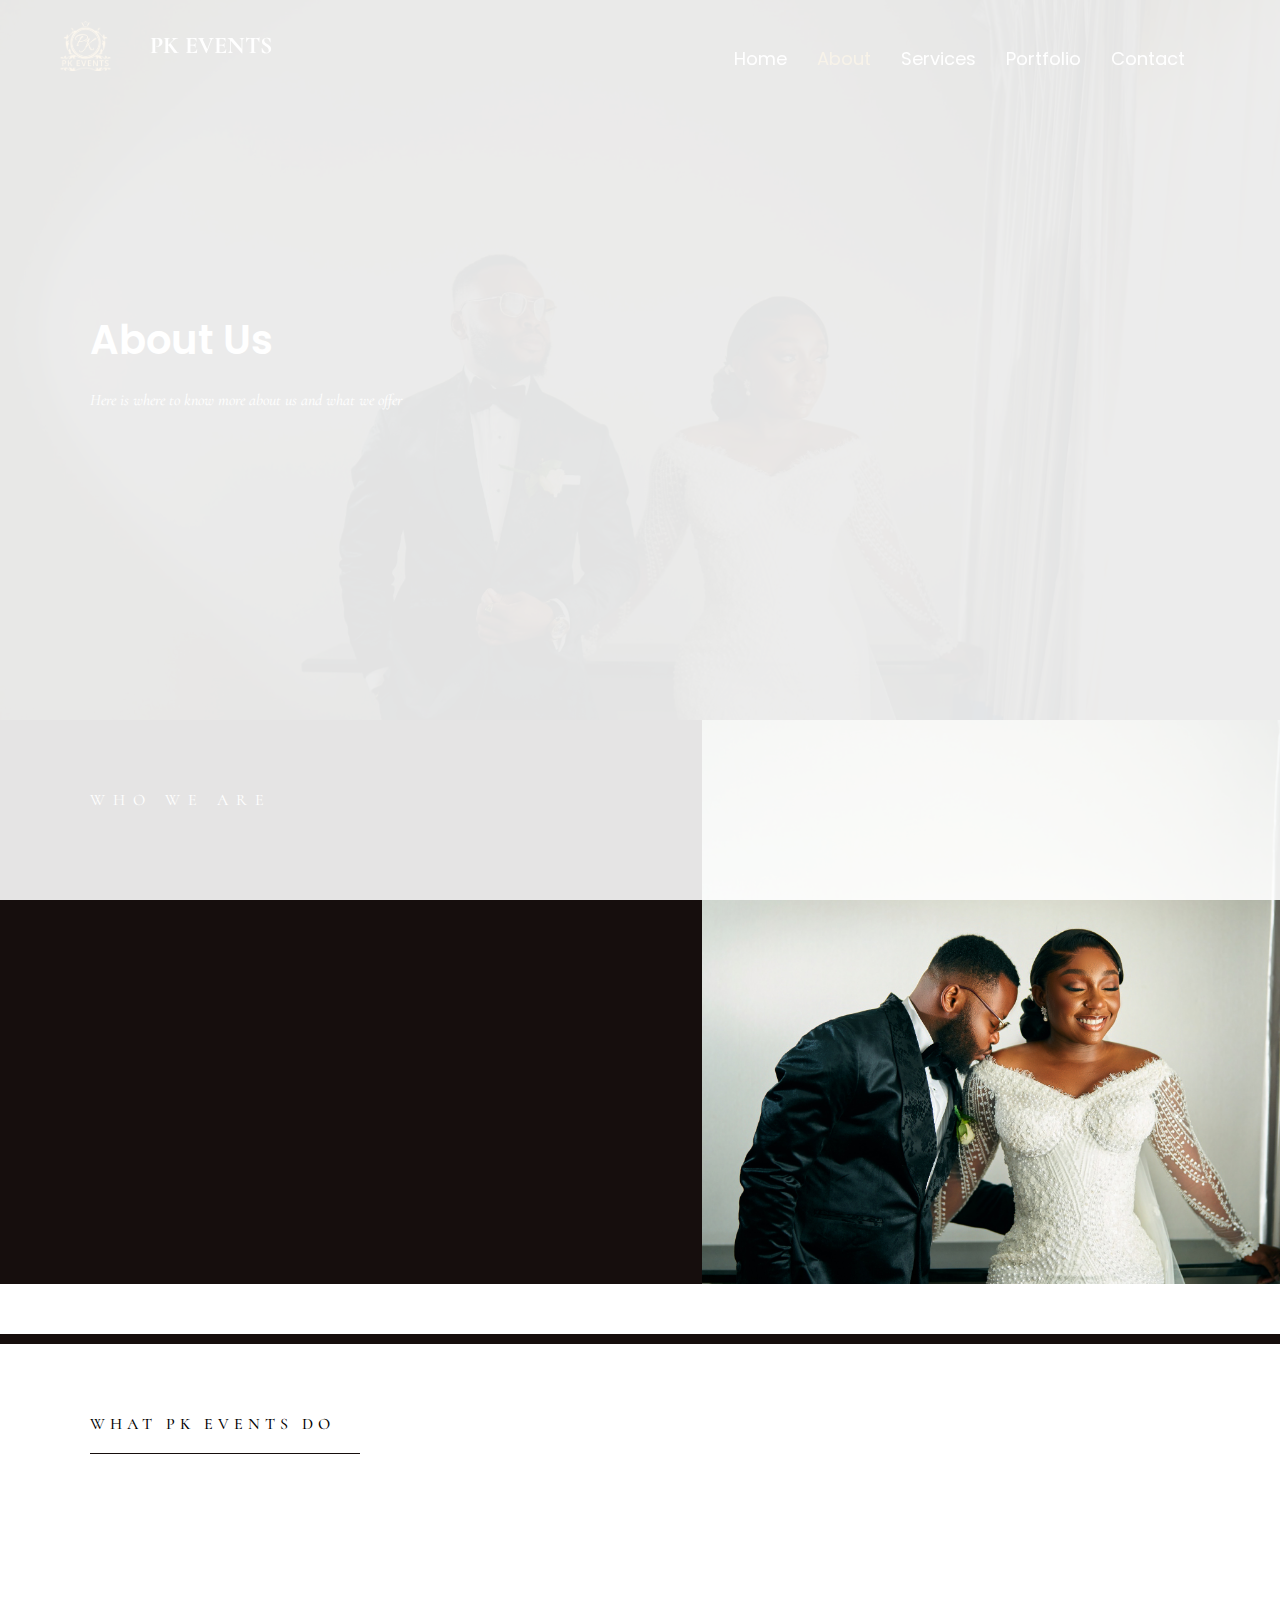
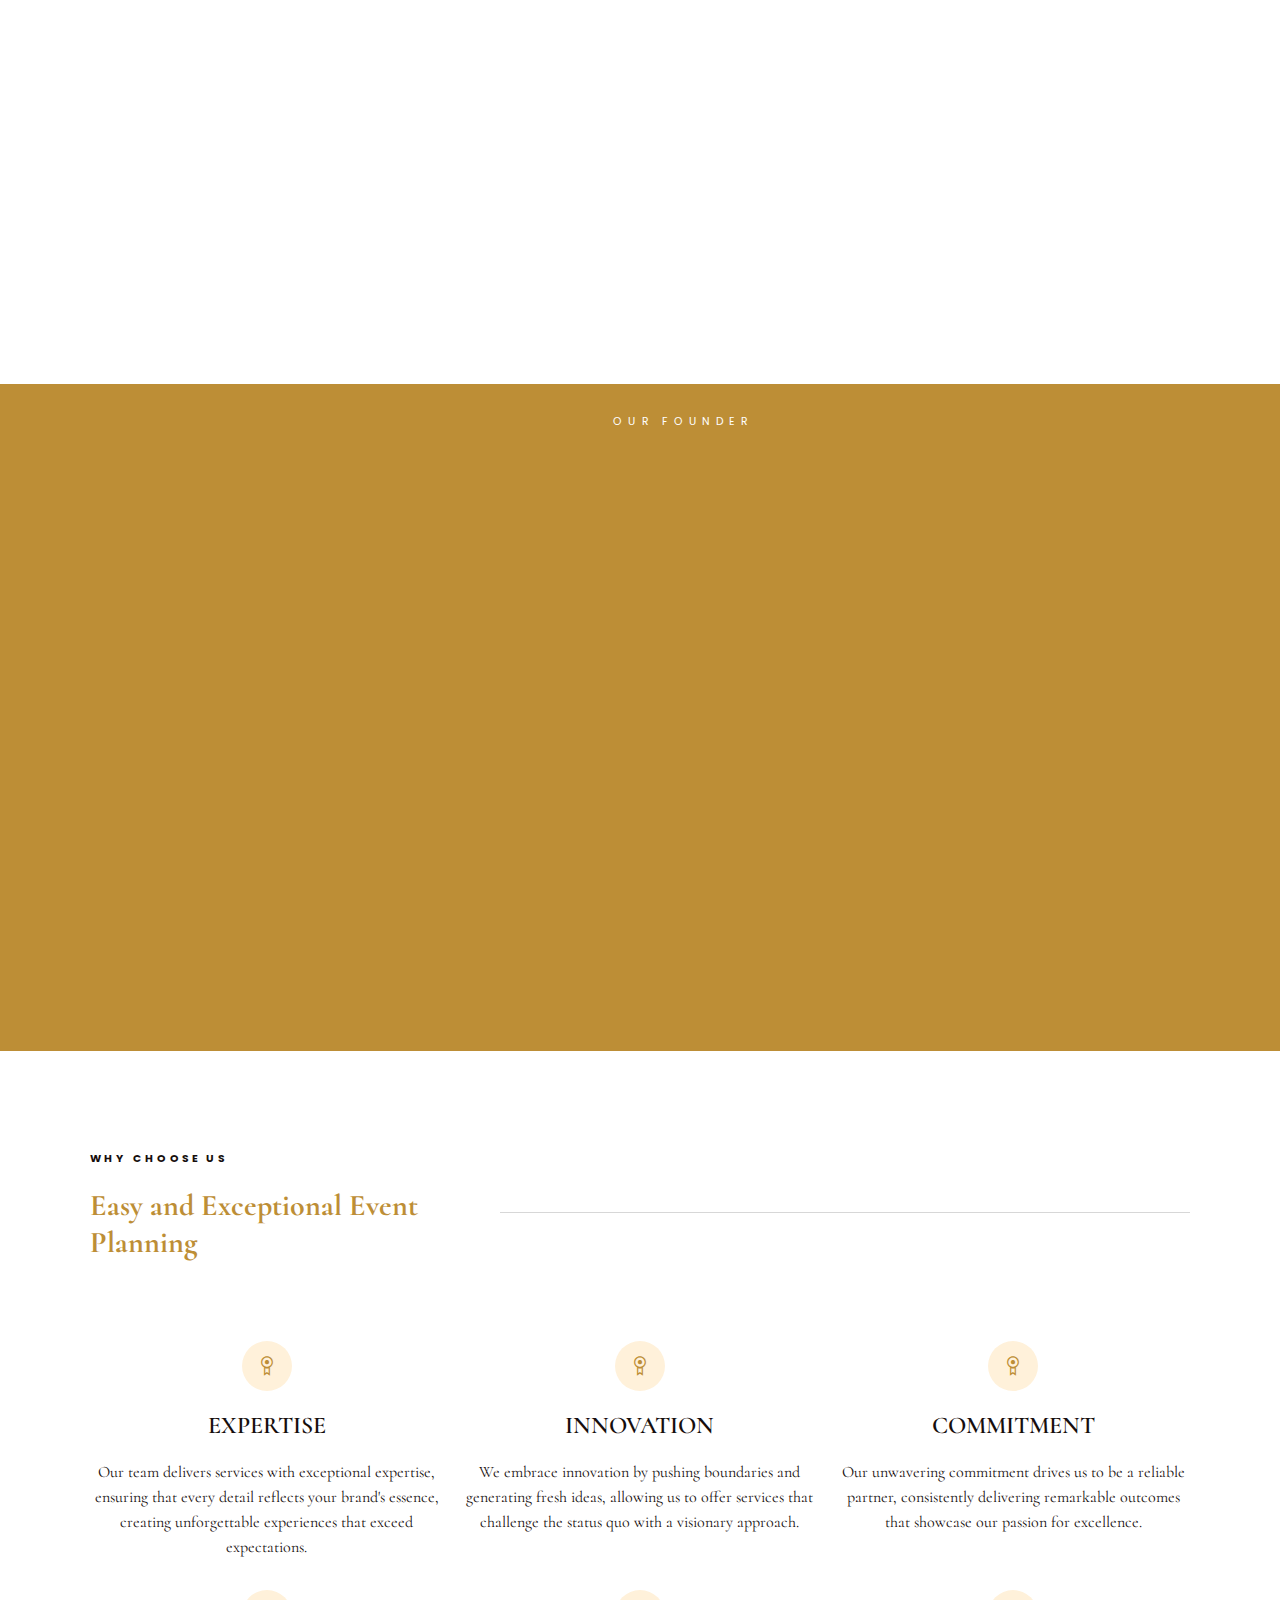
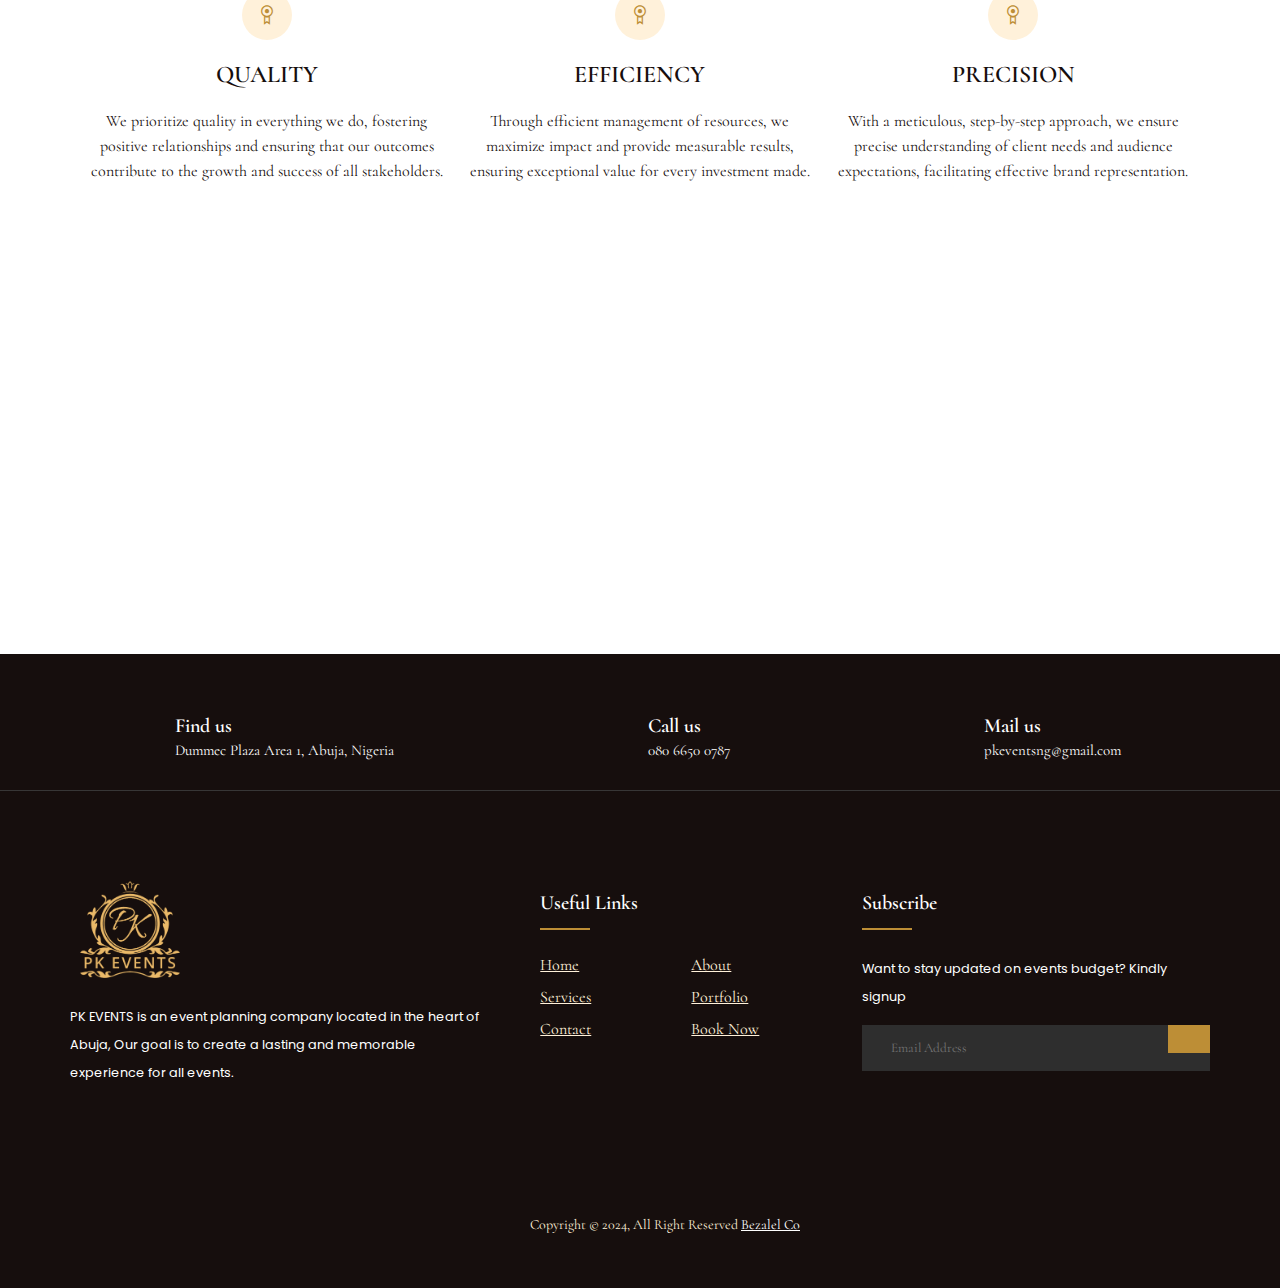
==== commit 0c301bf2: "third commit" ====
--- a/about.html
+++ b/about.html
@@ -198,7 +198,7 @@
         <div class="fou1">
             <h6>OUR FOUNDER</h6>
             <h2 data-aos="fade-up">MEET THE <span>Founder</span></h2>
-            <p data-aos="fade-up" data-aos-delay="200">Chinenye is the founder and creative visionary behind PK Events, a company celebrated for crafting exceptional event experiences. With a background in event planning and a passion for turning dreams into reality, she has earned a reputation for her meticulous attention to detail and a personalized approach to each project.
+            <p data-aos="fade-up" data-aos-delay="200">Chinenye Cynthia is the founder and creative visionary behind PK Events, a company celebrated for crafting exceptional event experiences. With a background in event planning and a passion for turning dreams into reality, she has earned a reputation for her meticulous attention to detail and a personalized approach to each project.
 
                 <br><br>Chinenye and her talented team have successfully planned over 100 events, ranging from stunning weddings to impactful corporate gatherings. Her journey began with a desire to create memorable occasions that reflect clients' unique personalities. Chinenye's ability to manage complex logistics with grace and professionalism has made her a sought-after expert in the industry.
                 
